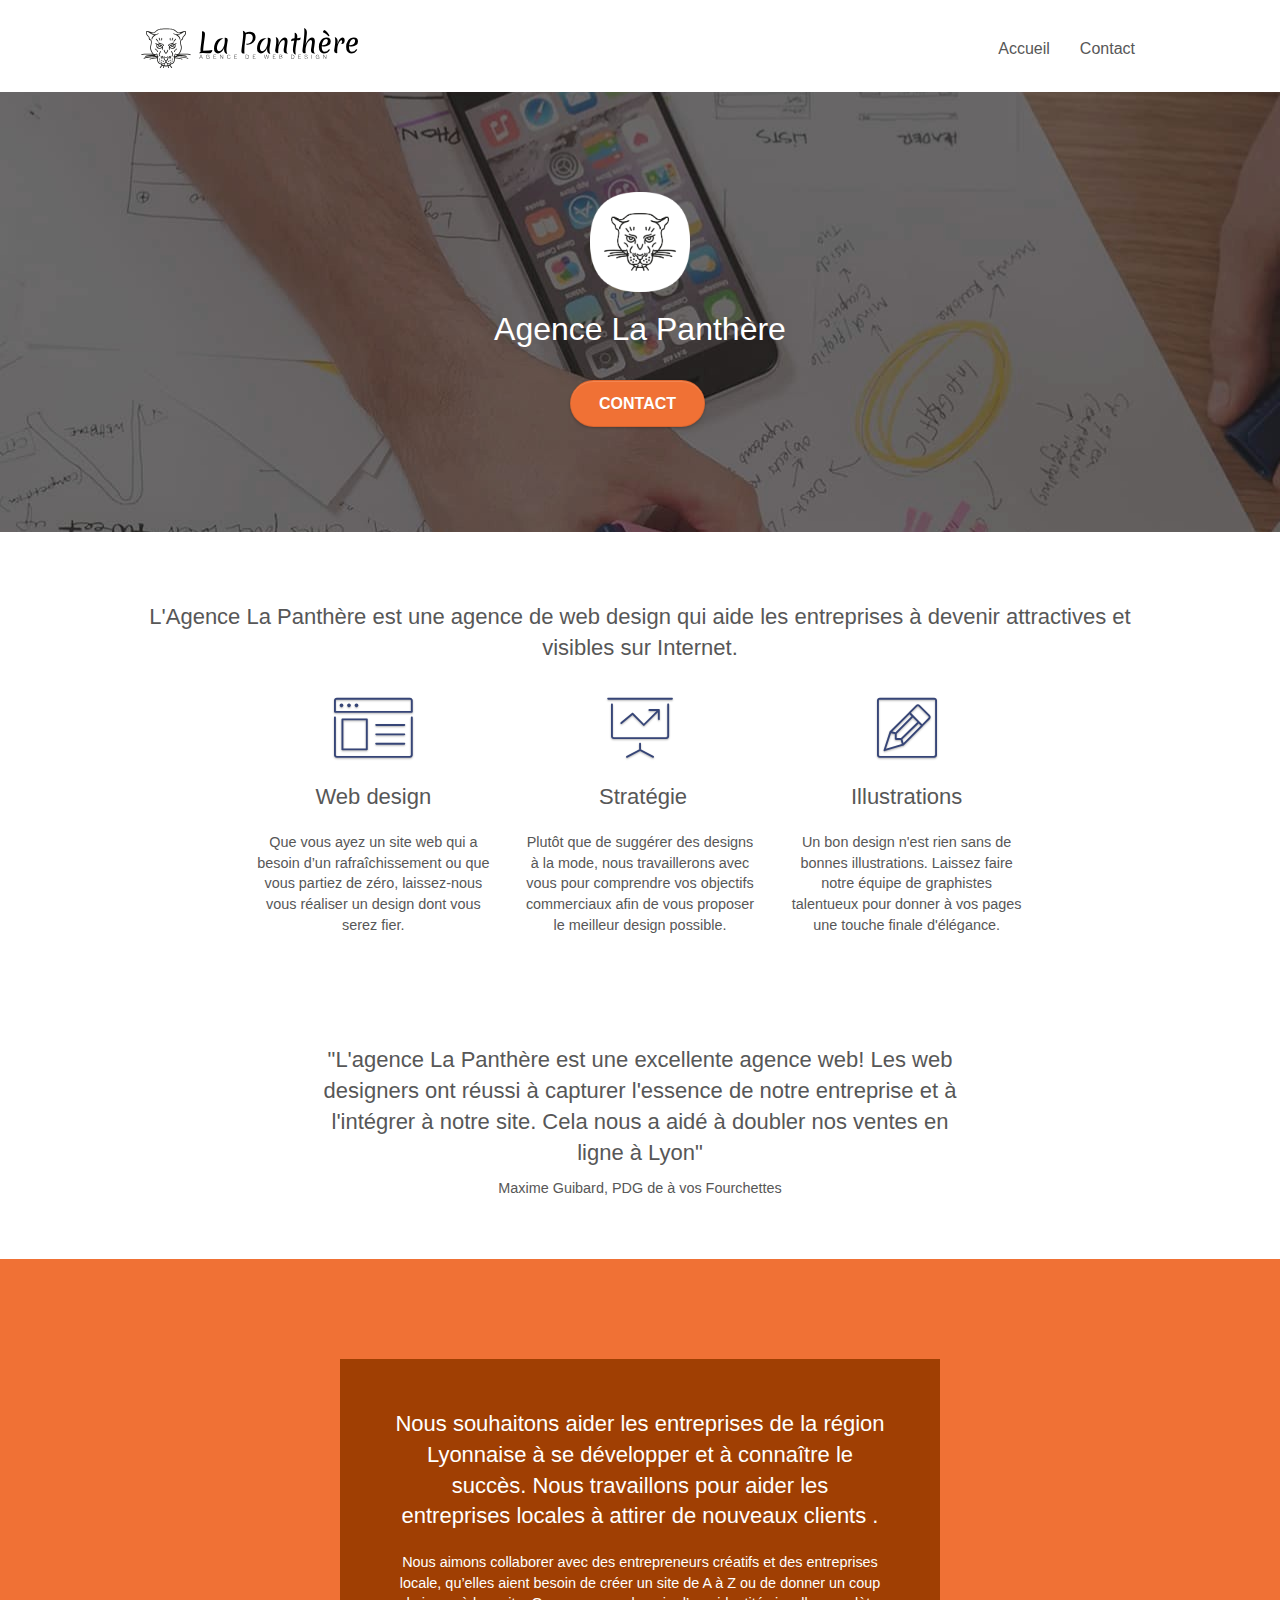
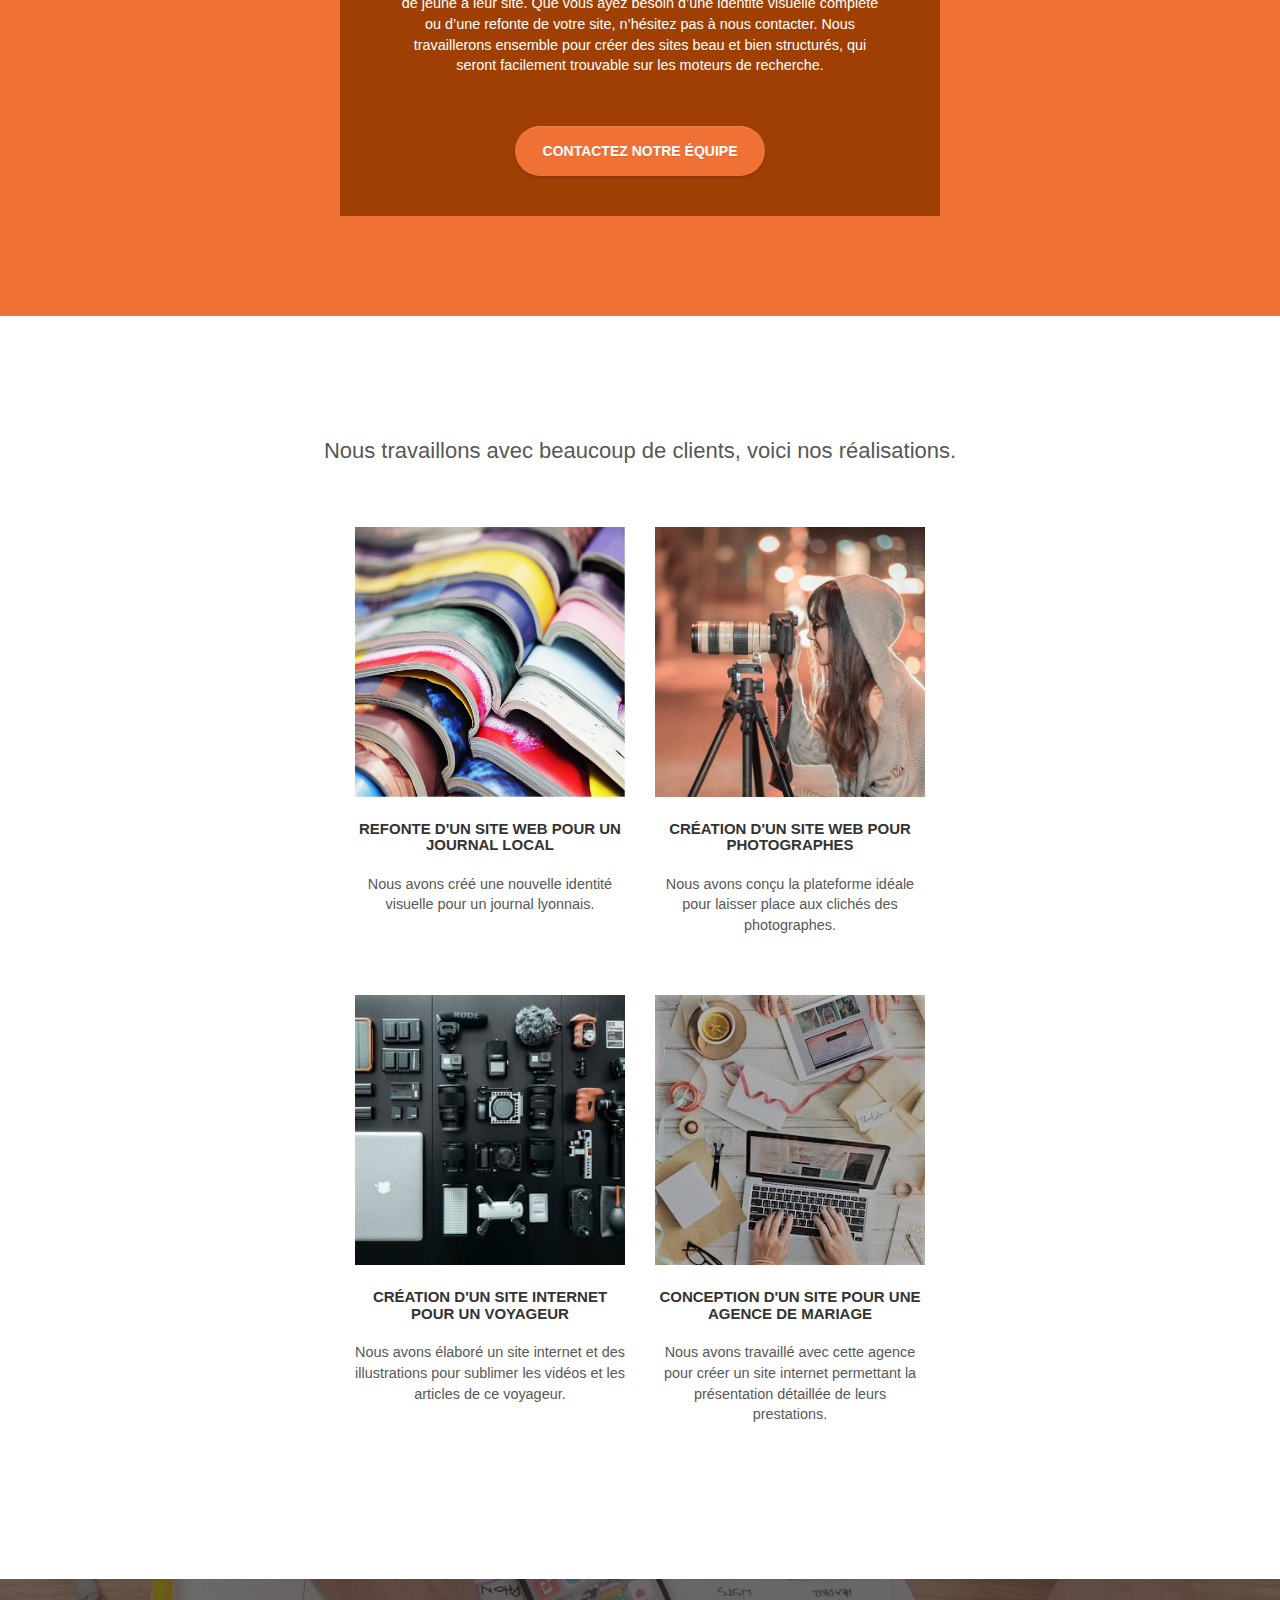
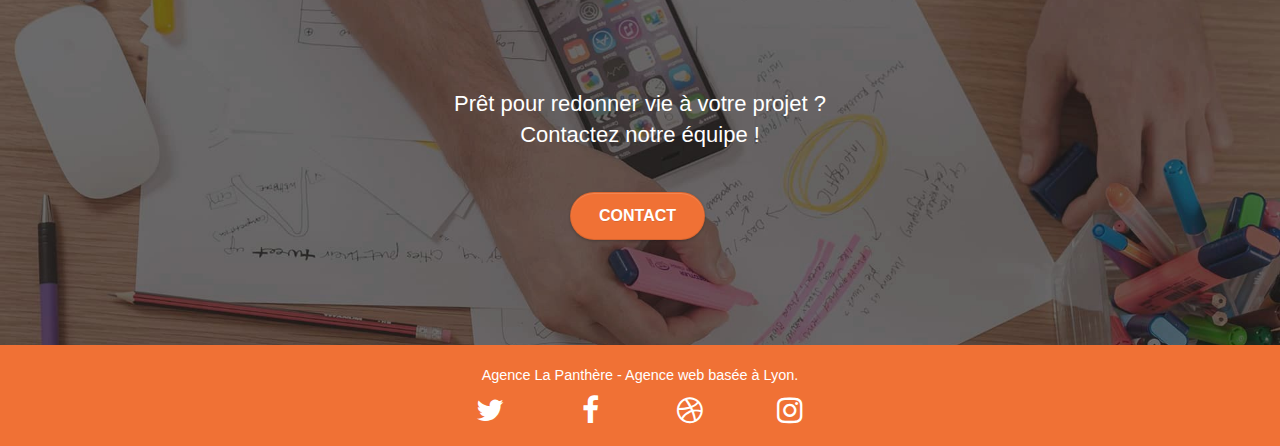
==== index.html @ 48e23065 "Add files via upload" ====
<!doctype html>
<html lang="fr">
<head>
    <meta charset="utf-8">
    <meta name="keywords" content="site web, site internet, agence design lyon, web design, meilleure agence web design, agence design prix, entreprise web design, agence ux">
    <meta name="description" content="L'Agence La Panthère est une agence de web design basé sur Lyon qui aide les entreprises à devenir plus attractives et visibles sur Internet">
    <meta name="viewport" content="width=device-width, initial-scale=1.0, viewport-fit=cover">
    <link rel="shortcut icon" type="image/png" href="favicon.jpg">
	<meta name="robots" content="index, follow">
    
	<link rel="stylesheet" type="text/css" href="./css/bootstrap.css">
	<link rel="stylesheet" type="text/css" href="style.css">
	<link rel="stylesheet" type="text/css" href="./css/font-awesome.css">
	<link rel="stylesheet" type="text/css" href="./css/et-line.css">
	
    

	<meta name="google-site-verification" content="RJhDQSsgJ1PtYus1UW9dnZaHIL9Zsj1qyht6XXdPUWU" />
	

    <title>La Panthère</title>

    
<!-- Analytics -->
 
<!-- Analytics END -->
    
</head>
<body>
<!-- Principal conteneur -->
<div class="page-container">
    
<!-- bloc-0 -->
<div class="bloc bgc-white l-bloc " id="bloc-0">
	<div class="container bloc-sm">

		<nav class="navbar row">
			<div class="navbar-header">
				
				<a class="navbar-brand" href="index.html"><img src="img/agence-la-panthere-monochrome.svg" alt="logo de l'agence la panthere en monochrome" height="40" /></a>
				
				<button id="nav-toggle" type="button" class="ui-navbar-toggle navbar-toggle" data-toggle="collapse" data-target=".navbar-1">
					<span class="sr-only">Toggle navigation</span><span class="icon-bar"></span><span class="icon-bar"></span><span class="icon-bar"></span>
				</button>
			</div>
			<div class="collapse navbar-collapse navbar-1 special-dropdown-nav">
				<ul class="site-navigation nav navbar-nav">
					<li>
						<a href="index.html">Accueil</a>
					</li>
					<li>
					</li>
					<li>
						<a href="page2.html">Contact</a>
					</li>
				</ul>
			</div>
		</nav>
	</div>
</div>
<!-- bloc-0 END -->

<!-- bloc-1-presentation -->
<div class="bloc bgc-dark-slate-blue bg-banniere d-bloc bg-t-edge bloc-bg-texture texture-paper b-parallax" id="bloc-1-hero">
	<div class="container bloc-lg">
		<div class="row tight-width-whitespace">
			<div class="col-sm-12">
				<img src="img/logo.png" class="center-block image-resize-mode" width="100" alt="Agence La Panthère" />
				<h1 class="text-center hero-bloc-text tc-white ">
					Agence La Panthère
				</h1>
				<div class="text-center">
					<a href="page2.html" class="btn btn-lg btn-clean btn-rd cta-hero btn-atomic-tangerine" id="cta-hero">Contact</a>
				</div>
			</div>
		</div>
	</div>
</div>
<!-- bloc-1-presentation END -->

<!-- bloc-2-services -->
<div class="bloc bgc-white l-bloc" id="bloc-2-services">
	<div class="container bloc-md">
		<div class="row">
			<div class="col-sm-12 text-center">
				<h2>L'Agence La Panthère est une agence de web design qui aide les entreprises à devenir attractives et visibles sur Internet.</h2>
			</div>
		</div>
		<div class="row voffset-lg med-width-whitespace">
			<div class="col-sm-4">
				<div class="text-center">
					<span class="et-icon-browser sm-shadow icon-dark-slate-blue icons icon-lg"></span>
				</div>
				<h2 class="mg-md text-center">
					Web design
				</h2>
				<p class="text-center ">
					Que vous ayez un site web qui a besoin d&rsquo;un rafraîchissement ou que vous partiez de zéro, laissez-nous vous réaliser un design dont vous serez fier.
				</p>
			</div>
			<div class="col-sm-4">
				<div class="text-center">
					<span class="et-icon-presentation sm-shadow icon-dark-slate-blue icons icon-lg"></span>
				</div>
				<h2 class="mg-md text-center">
					&nbsp;Stratégie
				</h2>
				<p class="text-center ">
					Plutôt que de suggérer des designs à la mode, nous travaillerons avec vous pour comprendre vos objectifs commerciaux afin de vous proposer le meilleur design possible.<br>
				</p>
			</div>
			<div class="col-sm-4">
				<div class="text-center">
					<span class="et-icon-edit sm-shadow icon-dark-slate-blue icons icon-lg"></span>
				</div>
				<h2 class="mg-md text-center">
					Illustrations
				</h2>
				<p class="text-center ">
					Un bon design n'est rien sans de bonnes illustrations. Laissez faire notre équipe de graphistes talentueux pour donner à vos pages une touche finale d'élégance.
				</p>
			</div>
		</div>
		<div class="row voffset-lg voffset">
			<div class="col-xs-12 col-md-8 col-md-offset-2 text-center">
				<h2>"L'agence La Panthère est une excellente agence web! Les web designers ont réussi à capturer l'essence de notre entreprise et à l'intégrer à notre site. Cela nous a aidé à doubler nos ventes en ligne à Lyon"</h2>
				<p>Maxime Guibard, PDG de à vos Fourchettes </p>

			</div>
		</div>
	</div>
</div>
<!-- bloc-2-services END -->

<!-- bloc-3-what-i-do -->
<div class="bloc tc-white bgc-atomic-tangerine bg-presentation d-bloc bloc-bg-texture b-parallax" id="bloc-3-what-i-do">
	<div class="container bloc-lg">
		<div class="row tight-width-whitespace black-background">
			<div class="col-sm-12">
				<h2 class="mg-md text-center tc-white">
					Nous souhaitons aider les entreprises de la région Lyonnaise à se développer et à connaître le succès. Nous travaillons pour aider les entreprises locales à attirer de nouveaux clients .<br>
				</h2>
				<p class="text-center white">
					Nous aimons collaborer avec des entrepreneurs créatifs et des entreprises locale, qu’elles aient besoin de créer un site de A à Z ou de donner un coup de jeune à leur site. Que vous ayez besoin d’une identité visuelle complète ou d’une refonte de votre site, n’hésitez pas à nous contacter. Nous travaillerons ensemble pour créer des sites beau et bien structurés, qui seront facilement trouvable sur les moteurs de recherche. 
				</p>
				<div class="btn-rd ButtonContact flexcenter"><br><br><a class="ltc-white bold-link PaddingButton " href="page2.html">Contactez notre équipe</a><br></div>
			</div>
		</div>
	</div>
</div>
<!-- bloc-3-what-i-do END -->

<!-- bloc-4-portfolio -->
<div class="bloc bgc-white bg-repeat l-bloc" id="bloc-4-portfolio">
	<div class="container bloc-lg">
		<div class="row">
			<div class="col-sm-12 text-center">
				<h2>Nous travaillons avec beaucoup de clients, voici nos réalisations.</h2>
			</div>
		</div>
		<div class="row tight-width-whitespace portfolio-row">
			<div class="col-sm-6">
				<a href="#" data-lightbox="img/1.jpg" data-gallery-id="gallery-1" data-caption="Refonte d'un site web pour un journal local" data-frame="snapshot-lb"><img src="img/1.jpg" alt="Refonte du site web pour un journal" class="img-responsive portfolio-thumb" /></a>
				<h3 class="mg-md text-center">
					Refonte d'un site web pour un journal local
				</h3>
				<p class="text-center">
					Nous avons créé une nouvelle identité visuelle pour un journal lyonnais.
				</p>
			</div>
			<div class="col-sm-6">
				<a href="#" data-lightbox="img/2.jpg" data-gallery-id="gallery-1" data-caption="Création d'un site web pour photographes" data-frame="snapshot-lb"><img src="img/2.jpg" class="img-responsive portfolio-thumb" alt="Création d'un site web pour photographes" /></a>
				<h3 class="mg-md text-center">
					Création d'un site web pour photographes
				</h3>
				<p class="text-center">
					Nous avons conçu la plateforme idéale pour laisser place aux clichés des photographes.
				</p>
			</div>
		</div>
		<div class="row tight-width-whitespace portfolio-row">
			<div class="col-sm-6">
				<a href="#" data-lightbox="img/3.jpg" data-gallery-id="gallery-1" data-caption="Création d'un site internet pour un voyageur" data-frame="snapshot-lb"><img src="img/3.jpg" class="img-responsive portfolio-thumb" alt="Création d'un site web pour voyageur"/></a>
				<h3 class="mg-md text-center">
					Création d'un site internet pour un voyageur
				</h3>
				<p class="text-center">
					Nous avons élaboré un site internet et des illustrations pour sublimer les vidéos et les articles de ce voyageur.
				</p>
			</div>
			<div class="col-sm-6">
				<a href="#" data-lightbox="img/4.jpg" data-gallery-id="gallery-1" data-caption="Conception d'un site pour une agence de mariage" data-frame="snapshot-lb"><img src="img/4.jpg" class="img-responsive portfolio-thumb" alt="Création d'un site web pour agence de mariage" /></a>
				<h3 class="mg-md text-center">
					Conception d'un site pour une agence de mariage
				</h3>
				<p class="text-center">
					Nous avons travaillé avec cette agence pour créer un site internet permettant la présentation détaillée de leurs prestations.
				</p>
			</div>
		</div>
	</div>
</div>
<!-- bloc-4-portfolio END -->

<!-- bloc-5-cta -->
<div class="bloc bgc-dark-slate-blue bg-banniere d-bloc bloc-bg-texture" id="bloc-5-cta">
	<div class="container bloc-lg">
		<div class="row">
			<h2 class="mg-md text-center tc-white">
				Prêt pour redonner vie à votre projet ?<br>Contactez notre équipe !
			</h2>
			<div class="col-sm-12 text-center">
				<a href="page2.html" class="btn btn-atomic-tangerine btn-clean btn-rd btn-lg cta-hero">Contact</a>
			</div>
		</div>
	</div>
</div>
<!-- bloc-5-cta END -->

<!-- Footer - bloc-8 -->
<div class="bloc bgc-atomic-tangerine d-bloc" id="bloc-8">
	<div class="container bloc-sm">
		<div class="row">
			<div class="col-sm-12">
				<p class="text-center white">
					Agence La Panthère - Agence web basée à Lyon.<br>
				</p>
				<div class="row row-no-gutters social">
					<div class="col-sm-3">
						<div class="text-center">
							<a class="social" href="index.html"><span class="fa fa-twitter icon-md"></span></a>
						</div>
					</div>
					<div class="col-sm-3">
						<div class="text-center">
							<a class="social" href="index.html"><span class="fa fa-facebook icon-md"></span></a>
						</div>
					</div>
					<div class="col-sm-3">
						<div class="text-center">
							<a class="social" href="index.html"><span class="fa fa-dribbble icon-md"></span></a>
						</div>
					</div>
					<div class="col-sm-3">
						<div class="text-center">
							<a class="social" href="index.html"><span class="fa fa-instagram icon-md"></span></a>
						</div>
					</div>
					
				</div>
				</div>
			</div>
		</div>
	</div>
</div>
<!-- Footer - bloc-8 END -->


<!-- Principal conteneur END -->
    
<script src="./js/jquery-2.1.0.js" defer ></script>
<script src="./js/bootstrap.js" defer></script>
<script src="./js/blocs.js" defer></script>
<script src="./js/jquery.touchSwipe.js" defer></script>
<script src="./js/gmaps.js" defer></script>
</body>
</html>
---- style.css ----
body{margin:0;padding:0;background:#FFF;overflow-x:hidden;-webkit-font-smoothing:antialiased;-moz-osx-font-smoothing:grayscale}a,button{transition:all .3s ease-in-out;outline:none!important}.ButtonContact{background-color:#F07135;height:50px;width:250px;margin-left:12rem;margin-top:5rem;text-transform:uppercase;text-shadow:0 1px 0 rgba(0,0,1,.1);box-shadow:0 1px 3px rgba(0,0,1,.25),inset 0 1px 0 0 rgba(255,255,255,.15)}.ButtonContact:hover{background:#c27956}a:hover{text-decoration:none;cursor:pointer}.flexcenter{display:flex;justify-content:center;align-items:center}.flexcolumn{flex-direction:row}.PaddingButton{padding:1em;text-decoration:none}.ul{list-style-type:none}#page-loading-blocs-notifaction{position:fixed;top:0;bottom:0;width:100%;z-index:100000;background:#FFF url(img/pageload-spinner.gif) no-repeat center center}.bloc{width:100%;clear:both;background:50% 50% no-repeat;padding:0 50px;-webkit-background-size:cover;-moz-background-size:cover;-o-background-size:cover;background-size:cover;position:relative}.bloc .container{padding-left:0;padding-right:0}.bloc-lg{padding:100px 50px}.bloc-md{padding:50px}.bloc-sm{padding:20px 50px}.bg-center,.bg-l-edge,.bg-r-edge,.bg-t-edge,.bg-b-edge,.bg-tl-edge,.bg-bl-edge,.bg-tr-edge,.bg-br-edge,.bg-repeat{-webkit-background-size:auto!important;-moz-background-size:auto!important;-o-background-size:auto!important;background-size:auto!important}.bg-repeat{background:repeat}.bg-t-edge{background:top no-repeat}.bloc-bg-texture::before{content:"";background-size:2px 2px;position:absolute;top:0;bottom:0;left:0;right:0}.b-parallax{background-attachment:fixed}.d-bloc{color:rgba(255,255,255,.7)}.d-bloc button:hover{color:rgba(255,255,255,.9)}.d-bloc .icon-round,.d-bloc .icon-square,.d-bloc .icon-rounded,.d-bloc .icon-semi-rounded-a,.d-bloc .icon-semi-rounded-b{border-color:rgba(255,255,255,.9)}.d-bloc .divider-h span{border-color:rgba(255,255,255,.2)}.d-bloc .a-btn,.d-bloc .navbar a,.d-bloc .navbar-brand,.d-bloc a .icon-sm,.d-bloc a .icon-md,.d-bloc a .icon-lg,.d-bloc a .icon-xl,.d-bloc h1 a,.d-bloc h2 a,.d-bloc h3 a,.d-bloc h4 a,.d-bloc h5 a,.d-bloc h6 a,.d-bloc p a{color:rgba(255,255,255)}.d-bloc .a-btn:hover,.d-bloc .navbar a:hover,.d-bloc .navbar-brand:hover,.d-bloc a:hover .icon-sm,.d-bloc a:hover .icon-md,.d-bloc a:hover .icon-lg,.d-bloc a:hover .icon-xl,.d-bloc h1 a:hover,.d-bloc h2 a:hover,.d-bloc h3 a:hover,.d-bloc h4 a:hover,.d-bloc h5 a:hover,.d-bloc h6 a:hover,.d-bloc p a:hover{color:rgba(255,255,255,1)}.d-bloc .navbar-toggle .icon-bar{background:rgba(255,255,255,1)}.d-bloc .btn-wire,.d-bloc .btn-wire:hover{color:rgba(255,255,255,1);border-color:rgba(255,255,255,1)}.d-bloc .panel{color:rgba(0,0,0,.5)}.d-bloc .panel button:hover{color:rgba(0,0,0,.7)}.d-bloc .panel icon{border-color:rgba(0,0,0,.7)}.d-bloc .panel .divider-h span{border-color:rgba(0,0,0,.1)}.d-bloc .panel .a-btn{color:rgba(0,0,0,.6)}.d-bloc .panel .a-btn:hover{color:rgba(0,0,0,1)}.d-bloc .panel .btn-wire,.d-bloc .panel .btn-wire:hover{color:rgba(0,0,0,.7);border-color:rgba(0,0,0,.3)}.d-bloc .panel,.l-bloc{color:rgba(0,0,0,.5)}.d-bloc .panel button:hover,.l-bloc button:hover{color:rgba(0,0,0,.7)}.l-bloc .icon-round,.l-bloc .icon-square,.l-bloc .icon-rounded,.l-bloc .icon-semi-rounded-a,.l-bloc .icon-semi-rounded-b{border-color:rgba(0,0,0,.7)}.d-bloc .panel .divider-h span,.l-bloc .divider-h span{border-color:rgba(0,0,0,.1)}.d-bloc .panel .a-btn,.l-bloc .a-btn,.l-bloc .navbar a,.l-bloc .navbar-brand,.l-bloc a .icon-sm,.l-bloc a .icon-md,.l-bloc a .icon-lg,.l-bloc a .icon-xl,.l-bloc h1 a,.l-bloc h2 a,.l-bloc h3 a,.l-bloc h4 a,.l-bloc h5 a,.l-bloc h6 a,.l-bloc p a{color:rgba(0,0,0,.6)}.d-bloc .panel .a-btn:hover,.l-bloc .a-btn:hover,.l-bloc .navbar a:hover,.l-bloc .navbar-brand:hover,.l-bloc a:hover .icon-sm,.l-bloc a:hover .icon-md,.l-bloc a:hover .icon-lg,.l-bloc a:hover .icon-xl,.l-bloc h1 a:hover,.l-bloc h2 a:hover,.l-bloc h3 a:hover,.l-bloc h4 a:hover,.l-bloc h5 a:hover,.l-bloc h6 a:hover,.l-bloc p a:hover{color:rgba(0,0,0,1)}.l-bloc .navbar-toggle .icon-bar{color:rgba(0,0,0,.6)}.d-bloc .panel .btn-wire,.d-bloc .panel .btn-wire:hover,.l-bloc .btn-wire,.l-bloc .btn-wire:hover{color:rgba(0,0,0,.7);border-color:rgba(0,0,0,.3)}.voffset{margin-top:30px}.voffset-lg{margin-top:80px}.row-no-gutters{margin-right:0;margin-left:0}.row.row-no-gutters>[class^="col-"],.row.row-no-gutters>[class*=" col-"]{padding-right:0;padding-left:0}#bloc-1-hero h1{font-size:32px}.navbar{margin-bottom:0;z-index:1}.navbar-brand{height:auto;padding:3px 15px;font-size:25px;font-weight:400;font-weight:600;line-height:44px}.navbar-brand img{max-height:200px;margin:0 5px 0 0;display:inline}.navbar-brand img[src$=svg]{min-width:100px}.nav-center .navbar-brand img{margin:0}.navbar .nav{padding-top:2px;margin-right:-16px;float:right;z-index:1}.nav>li{float:left;margin-top:4px;font-size:16px}.navbar-nav .open .dropdown-menu>li>a{text-align:inherit}.nav>li a:hover,.nav>li a:focus{background:transparent}.navbar-toggle{margin:10px 10px 0 0;border:0}.navbar-toggle:hover{background:transparent!important}.navbar-toggle .icon-bar{background-color:rgba(0,0,0,.5);width:26px}.nav-invert .navbar .nav{float:left}.nav-invert .navbar-header,.nav-invert .navbar-brand{float:right;position:relative;z-index:2}@media (min-width:768px){.site-navigation{position:absolute;top:50%;right:20px;transform:translate(0,-50%);-webkit-transform:translateY(-50%)}.nav>li .dropdown-menu a,.nav>li .dropdown-menu a:hover{color:#484848}.nav-invert .site-navigation{left:0;right:0}.nav-center{text-align:center}.nav-center .navbar-header{width:100%}.nav-center .navbar-header,.nav-center .navbar-brand,.nav-center .nav>li{float:none;display:inline-block}.nav-center .site-navigation{position:relative;width:100%;right:0;margin-right:0;margin-top:20px}.nav-center.mini-nav .navbar-toggle{float:none;margin:10px auto 0}}.nav>li>.dropdown a{background:none!important;display:block;padding:14px 15px}nav .caret{margin:0 5px}.dropdown-menu .dropdown-menu{top:-8px;left:100%}.dropdown-menu .dropmenu-flow-right{top:100%;left:0;margin-left:-1px;border-top-left-radius:0;border-top-right-radius:0}.dropdown-menu .dropdown span{border:4px solid #000;border-top-color:transparent;border-right-color:transparent;border-bottom-color:transparent;margin:6px -5px 0 0!important;float:right}.mg-md{margin-top:10px;margin-bottom:20px}.mg-lg{margin-top:10px;margin-bottom:40px}.btn{margin:0 5px 5px 0}.btn.pull-right{margin:0 0 5px 5px}.btn-d,.btn-d:hover,.btn-d:focus{color:#FFF;background:rgba(0,0,0,.3)}button{outline:none!important}.btn-rd{border-radius:40px}.btn-clean{border:1px solid rgba(0,0,0,.08);border-bottom-color:rgba(0,0,0,.1);text-shadow:0 1px 0 rgba(0,0,1,.1);box-shadow:0 1px 3px rgba(0,0,1,.25),inset 0 1px 0 0 rgba(255,255,255,.15)}.icon-md{font-size:30px!important}.icon-lg{font-size:60px!important}.sm-shadow{text-shadow:0 1px 2px rgba(0,0,0,.3)}.panel-sq,.panel-sq .panel-heading,.panel-sq .panel-footer{border-radius:0}.panel-rd{border-radius:30px}.panel-rd .panel-heading{border-radius:29px 29px 0 0}.panel-rd .panel-footer{border-radius:0 0 29px 29px}.form-control{border-color:rgba(0,0,0,.1);box-shadow:none}.scrollToTop{width:40px;height:40px;position:fixed;bottom:20px;right:20px;opacity:0;z-index:500;transition:all .3s ease-in-out}.scrollToTop span{margin-top:6px}.showScrollTop{font-size:14px;opacity:1}a[data-lightbox]{position:relative;display:block;text-align:center}a[data-lightbox]:hover::before{content:"+";font-family:"HelveticaNeue-Light","Helvetica Neue Light","Helvetica Neue",Helvetica,Arial;font-size:32px;width:50px;height:50px;margin-left:-25px;border-radius:50%;background:rgba(0,0,0,.6);color:#FFF;font-weight:100;z-index:1;position:absolute;top:50%;transform:translateY(-50%);-webkit-transform:translateY(-50%)}a[data-lightbox]:hover img{opacity:.6;-webkit-animation-fill-mode:none;animation-fill-mode:none}#lightbox-modal{display:flex;align-items:center}#lightbox-modal .modal-dialog{width:90%;max-width:900px;margin:0 auto 0}#lightbox-modal .modal-dialog img{max-height:90vh;margin:0 auto}.lightbox-caption{padding:20px;color:#FFF;background:rgba(0,0,0,.5);position:absolute;left:15px;right:15px;bottom:5px}.close-lightbox{color:#FFF;font-size:30px;position:absolute;top:20px;right:20px;z-index:20;background:rgba(0,0,0,.5);border:none;line-height:30px;padding:0 9px 5px;opacity:.3}.close-lightbox:hover,.next-lightbox:hover,.prev-lightbox:hover{opacity:1;color:#FFF}.next-lightbox,.prev-lightbox{font-size:20px;color:rgba(255,255,255,.9);background:rgba(0,0,0,.5);transition:all .2s ease-in-out;position:absolute;top:45%;z-index:1;opacity:.4}.next-lightbox{padding:6px 8px 1px 13px;right:25px}.prev-lightbox{padding:6px 13px 1px 10px;left:25px}.snapshot-lb .modal-body{padding-bottom:45px}.snapshot-lb .lightbox-caption{padding:0;color:rgba(0,0,0,.5);background:none}h1,h2,h3,h4,h5,h6,p,label,.btn,a{font-family:"helvetica";font-weight:400;color:#575757!important}.container{max-width:1000px}.hero-bloc-text{font-size:38px}.hero-bloc-text-sub{font-size:36px}.statement-bloc-text{line-height:26px;font-style:italic;font-size:20px;text-align:center;font-weight:lighter;max-width:520px;margin:auto auto auto auto}p{font-size:1.03em}.tight-width-whitespace{max-width:600px;margin:auto auto auto auto}.h1{font-size:20px;font-family:"Open Sans"}.cta-hero{margin-top:22px;color:#FFFFFF!important;text-transform:uppercase;padding:12px 28px 12px 28px;font-size:16px;font-weight:700}.social{max-width:400px;margin:auto auto auto auto}h2{font-size:22px;line-height:1.4em}h3{font-size:15px;text-transform:uppercase;font-weight:700;color:#333333!important}.med-width-whitespace{max-width:800px;margin:auto auto auto auto;box-shadow:0 0 0 #000}h1{color:#333333!important}h4{color:#333333!important}.icons{margin-bottom:14px;margin-top:24px}.white{color:#FFFFFF!important}.portfolio-thumb{margin-bottom:24px}.portfolio-row{margin-bottom:44px;margin-top:50px}.avatar{box-shadow:0 4px 9px rgba(0,0,0,.3)}.black-background{background-color:#A03F03;padding:40px 40px 40px 40px}.bold-link{font-weight:900}.bgc-white{background-color:#FFF}.bgc-dark-slate-blue{background-color:#364577}.bgc-atomic-tangerine{background-color:#F07135}.tc-white{color:white!important}.btn-atomic-tangerine{background:#F07135;color:#FFFFFF!important}.btn-atomic-tangerine:hover{background:#c27956!important;color:#FFFFFF!important}.ltc-white{color:#FFFFFF!important}.ltc-atomic-tangerine{color:#F3976C!important}.ltc-atomic-tangerine:hover{color:#c27956!important}.icon-dark-slate-blue{color:#364577!important;border-color:#364577!important}.bg-banniere{background-image:url(img/agence-la-panthere.jpg)}.bg-presentation{background-image:url(img/image-de-presentation.bmp)}@media (max-width:1024px){.bloc{padding-left:20px;padding-right:20px}.bloc.full-width-bloc,.bloc-tile-2.full-width-bloc .container,.bloc-tile-3.full-width-bloc .container,.bloc-tile-4.full-width-bloc .container{padding-left:0;padding-right:0}}@media (max-width:992px) and (min-width:768px){.navbar .nav{max-width:80%}.nav-center.navbar .nav{max-width:100%}}@media only screen and (min-width:768px) and (max-width:1024px) and (orientation:landscape){.b-parallax{background-attachment:scroll}}@media only screen and (min-width:1024px) and (max-width:1366px) and (-webkit-min-device-pixel-ratio:1.5){.b-parallax{background-attachment:scroll}}@media (max-width:991px){.container{width:100%}.b-parallax{background-attachment:scroll}.page-container,#hero-bloc{overflow-x:hidden;position:relative}.bloc{padding-left:10px;padding-right:10px}.bloc-group,.bloc-group .bloc{display:block;width:100%}.bloc-fill-screen .fill-bloc-top-edge,.bloc-fill-screen .fill-bloc-bottom-edge{padding:0 20px;padding-left:10px;padding-right:10px}}@media (max-width:767px){.page-container{overflow-x:hidden;position:relative}h1,h2,h3,h4,h5,h6,p,#disqus_thread{padding-left:10px!important;padding-right:10px!important}.b-parallax{background-attachment:scroll}.navbar .nav{padding-top:0;border-top:1px solid rgba(0,0,0,.2);float:none!important}.navbar.row{margin-left:0;margin-right:0}.site-navigation{position:inherit;transform:none;-webkit-transform:none;-ms-transform:none}.nav>li{margin-top:0;border-bottom:1px solid rgba(0,0,0,.1);background:rgba(0,0,0,.05);text-align:left;padding-left:15px;width:100%}.nav>li:hover{background:rgba(0,0,0,.08)}.dropdown .dropdown a .caret{float:none;margin:5px 0 0 10px!important;border:4px solid #000;border-bottom-color:transparent;border-right-color:transparent;border-left-color:transparent}#hero-bloc .navbar .nav{background:rgba(0,0,0,.8)}#hero-bloc .navbar .nav a{color:rgba(255,255,255,.6)}.hero{padding:50px 0}.hero-nav{left:-1px;right:-1px}.navbar-collapse{padding:0;overflow-x:hidden;-webkit-box-shadow:none;box-shadow:none}.navbar-brand img{max-height:40px;width:auto}.nav-invert .navbar-header{float:none;width:100%}.nav-invert .navbar-toggle{float:left;margin-left:10px}.bloc{padding-left:0;padding-right:0}.bloc-xxl,.bloc-xl,.bloc-lg{padding:40px 0}.bloc-sm,.bloc-md{padding-left:0;padding-right:0}.bloc-tile-2 .container,.bloc-tile-3 .container,.bloc-tile-4 .container,.bloc-fill-screen .fill-bloc-top-edge,.bloc-fill-screen .fill-bloc-bottom-edge{padding-left:0;padding-right:0}.a-block{padding:0 10px}.btn-dwn{display:none}.voffset{margin-top:5px}.voffset-md{margin-top:20px}.voffset-lg{margin-top:30px}form{padding:5px}.close-lightbox{display:inline-block}.blocsapp-device-iphone5{background-size:216px 425px;padding-top:60px;width:216px;height:425px}.blocsapp-device-iphone5 img{width:180px;height:320px}}@media (max-width:400px){.bloc{padding-left:0;padding-right:0}.ButtonContact{margin-left:3rem}}@media (max-width:767px){.bloc-mob-center-text{text-align:center}}
---- css/et-line.css ----
@font-face{font-family:et-line;src:url(../fonts/et-line.eot);src:url(../fonts/et-line.eot?#iefix) format('embedded-opentype'),url(../fonts/et-line.woff) format('woff'),url(../fonts/et-line.ttf) format('truetype'),url(../fonts/et-line.svg#et-line) format('svg');font-weight:400;font-style:normal}.et-icon-adjustments,.et-icon-alarmclock,.et-icon-anchor,.et-icon-aperture,.et-icon-attachment,.et-icon-bargraph,.et-icon-basket,.et-icon-beaker,.et-icon-bike,.et-icon-book-open,.et-icon-briefcase,.et-icon-browser,.et-icon-calendar,.et-icon-camera,.et-icon-caution,.et-icon-chat,.et-icon-circle-compass,.et-icon-clipboard,.et-icon-clock,.et-icon-cloud,.et-icon-compass,.et-icon-desktop,.et-icon-dial,.et-icon-document,.et-icon-documents,.et-icon-download,.et-icon-dribbble,.et-icon-edit,.et-icon-envelope,.et-icon-expand,.et-icon-facebook,.et-icon-flag,.et-icon-focus,.et-icon-gears,.et-icon-genius,.et-icon-gift,.et-icon-global,.et-icon-globe,.et-icon-googleplus,.et-icon-grid,.et-icon-happy,.et-icon-hazardous,.et-icon-heart,.et-icon-hotairballoon,.et-icon-hourglass,.et-icon-key,.et-icon-laptop,.et-icon-layers,.et-icon-lifesaver,.et-icon-lightbulb,.et-icon-linegraph,.et-icon-linkedin,.et-icon-lock,.et-icon-magnifying-glass,.et-icon-map,.et-icon-map-pin,.et-icon-megaphone,.et-icon-mic,.et-icon-mobile,.et-icon-newspaper,.et-icon-notebook,.et-icon-paintbrush,.et-icon-paperclip,.et-icon-pencil,.et-icon-phone,.et-icon-picture,.et-icon-pictures,.et-icon-piechart,.et-icon-presentation,.et-icon-pricetags,.et-icon-printer,.et-icon-profile-female,.et-icon-profile-male,.et-icon-puzzle,.et-icon-quote,.et-icon-recycle,.et-icon-refresh,.et-icon-ribbon,.et-icon-rss,.et-icon-sad,.et-icon-scissors,.et-icon-scope,.et-icon-search,.et-icon-shield,.et-icon-speedometer,.et-icon-strategy,.et-icon-streetsign,.et-icon-tablet,.et-icon-target,.et-icon-telescope,.et-icon-toolbox,.et-icon-tools,.et-icon-tools-2,.et-icon-trophy,.et-icon-tumblr,.et-icon-twitter,.et-icon-upload,.et-icon-video,.et-icon-wallet,.et-icon-wine{font-family:et-line;speak:none;font-style:normal;font-weight:400;font-variant:normal;text-transform:none;line-height:1;-webkit-font-smoothing:antialiased;-moz-osx-font-smoothing:grayscale;display:inline-block}.et-icon-mobile:before{content:"\e000"}.et-icon-laptop:before{content:"\e001"}.et-icon-desktop:before{content:"\e002"}.et-icon-tablet:before{content:"\e003"}.et-icon-phone:before{content:"\e004"}.et-icon-document:before{content:"\e005"}.et-icon-documents:before{content:"\e006"}.et-icon-search:before{content:"\e007"}.et-icon-clipboard:before{content:"\e008"}.et-icon-newspaper:before{content:"\e009"}.et-icon-notebook:before{content:"\e00a"}.et-icon-book-open:before{content:"\e00b"}.et-icon-browser:before{content:"\e00c"}.et-icon-calendar:before{content:"\e00d"}.et-icon-presentation:before{content:"\e00e"}.et-icon-picture:before{content:"\e00f"}.et-icon-pictures:before{content:"\e010"}.et-icon-video:before{content:"\e011"}.et-icon-camera:before{content:"\e012"}.et-icon-printer:before{content:"\e013"}.et-icon-toolbox:before{content:"\e014"}.et-icon-briefcase:before{content:"\e015"}.et-icon-wallet:before{content:"\e016"}.et-icon-gift:before{content:"\e017"}.et-icon-bargraph:before{content:"\e018"}.et-icon-grid:before{content:"\e019"}.et-icon-expand:before{content:"\e01a"}.et-icon-focus:before{content:"\e01b"}.et-icon-edit:before{content:"\e01c"}.et-icon-adjustments:before{content:"\e01d"}.et-icon-ribbon:before{content:"\e01e"}.et-icon-hourglass:before{content:"\e01f"}.et-icon-lock:before{content:"\e020"}.et-icon-megaphone:before{content:"\e021"}.et-icon-shield:before{content:"\e022"}.et-icon-trophy:before{content:"\e023"}.et-icon-flag:before{content:"\e024"}.et-icon-map:before{content:"\e025"}.et-icon-puzzle:before{content:"\e026"}.et-icon-basket:before{content:"\e027"}.et-icon-envelope:before{content:"\e028"}.et-icon-streetsign:before{content:"\e029"}.et-icon-telescope:before{content:"\e02a"}.et-icon-gears:before{content:"\e02b"}.et-icon-key:before{content:"\e02c"}.et-icon-paperclip:before{content:"\e02d"}.et-icon-attachment:before{content:"\e02e"}.et-icon-pricetags:before{content:"\e02f"}.et-icon-lightbulb:before{content:"\e030"}.et-icon-layers:before{content:"\e031"}.et-icon-pencil:before{content:"\e032"}.et-icon-tools:before{content:"\e033"}.et-icon-tools-2:before{content:"\e034"}.et-icon-scissors:before{content:"\e035"}.et-icon-paintbrush:before{content:"\e036"}.et-icon-magnifying-glass:before{content:"\e037"}.et-icon-circle-compass:before{content:"\e038"}.et-icon-linegraph:before{content:"\e039"}.et-icon-mic:before{content:"\e03a"}.et-icon-strategy:before{content:"\e03b"}.et-icon-beaker:before{content:"\e03c"}.et-icon-caution:before{content:"\e03d"}.et-icon-recycle:before{content:"\e03e"}.et-icon-anchor:before{content:"\e03f"}.et-icon-profile-male:before{content:"\e040"}.et-icon-profile-female:before{content:"\e041"}.et-icon-bike:before{content:"\e042"}.et-icon-wine:before{content:"\e043"}.et-icon-hotairballoon:before{content:"\e044"}.et-icon-globe:before{content:"\e045"}.et-icon-genius:before{content:"\e046"}.et-icon-map-pin:before{content:"\e047"}.et-icon-dial:before{content:"\e048"}.et-icon-chat:before{content:"\e049"}.et-icon-heart:before{content:"\e04a"}.et-icon-cloud:before{content:"\e04b"}.et-icon-upload:before{content:"\e04c"}.et-icon-download:before{content:"\e04d"}.et-icon-target:before{content:"\e04e"}.et-icon-hazardous:before{content:"\e04f"}.et-icon-piechart:before{content:"\e050"}.et-icon-speedometer:before{content:"\e051"}.et-icon-global:before{content:"\e052"}.et-icon-compass:before{content:"\e053"}.et-icon-lifesaver:before{content:"\e054"}.et-icon-clock:before{content:"\e055"}.et-icon-aperture:before{content:"\e056"}.et-icon-quote:before{content:"\e057"}.et-icon-scope:before{content:"\e058"}.et-icon-alarmclock:before{content:"\e059"}.et-icon-refresh:before{content:"\e05a"}.et-icon-happy:before{content:"\e05b"}.et-icon-sad:before{content:"\e05c"}.et-icon-facebook:before{content:"\e05d"}.et-icon-twitter:before{content:"\e05e"}.et-icon-googleplus:before{content:"\e05f"}.et-icon-rss:before{content:"\e060"}.et-icon-tumblr:before{content:"\e061"}.et-icon-linkedin:before{content:"\e062"}.et-icon-dribbble:before{content:"\e063"}
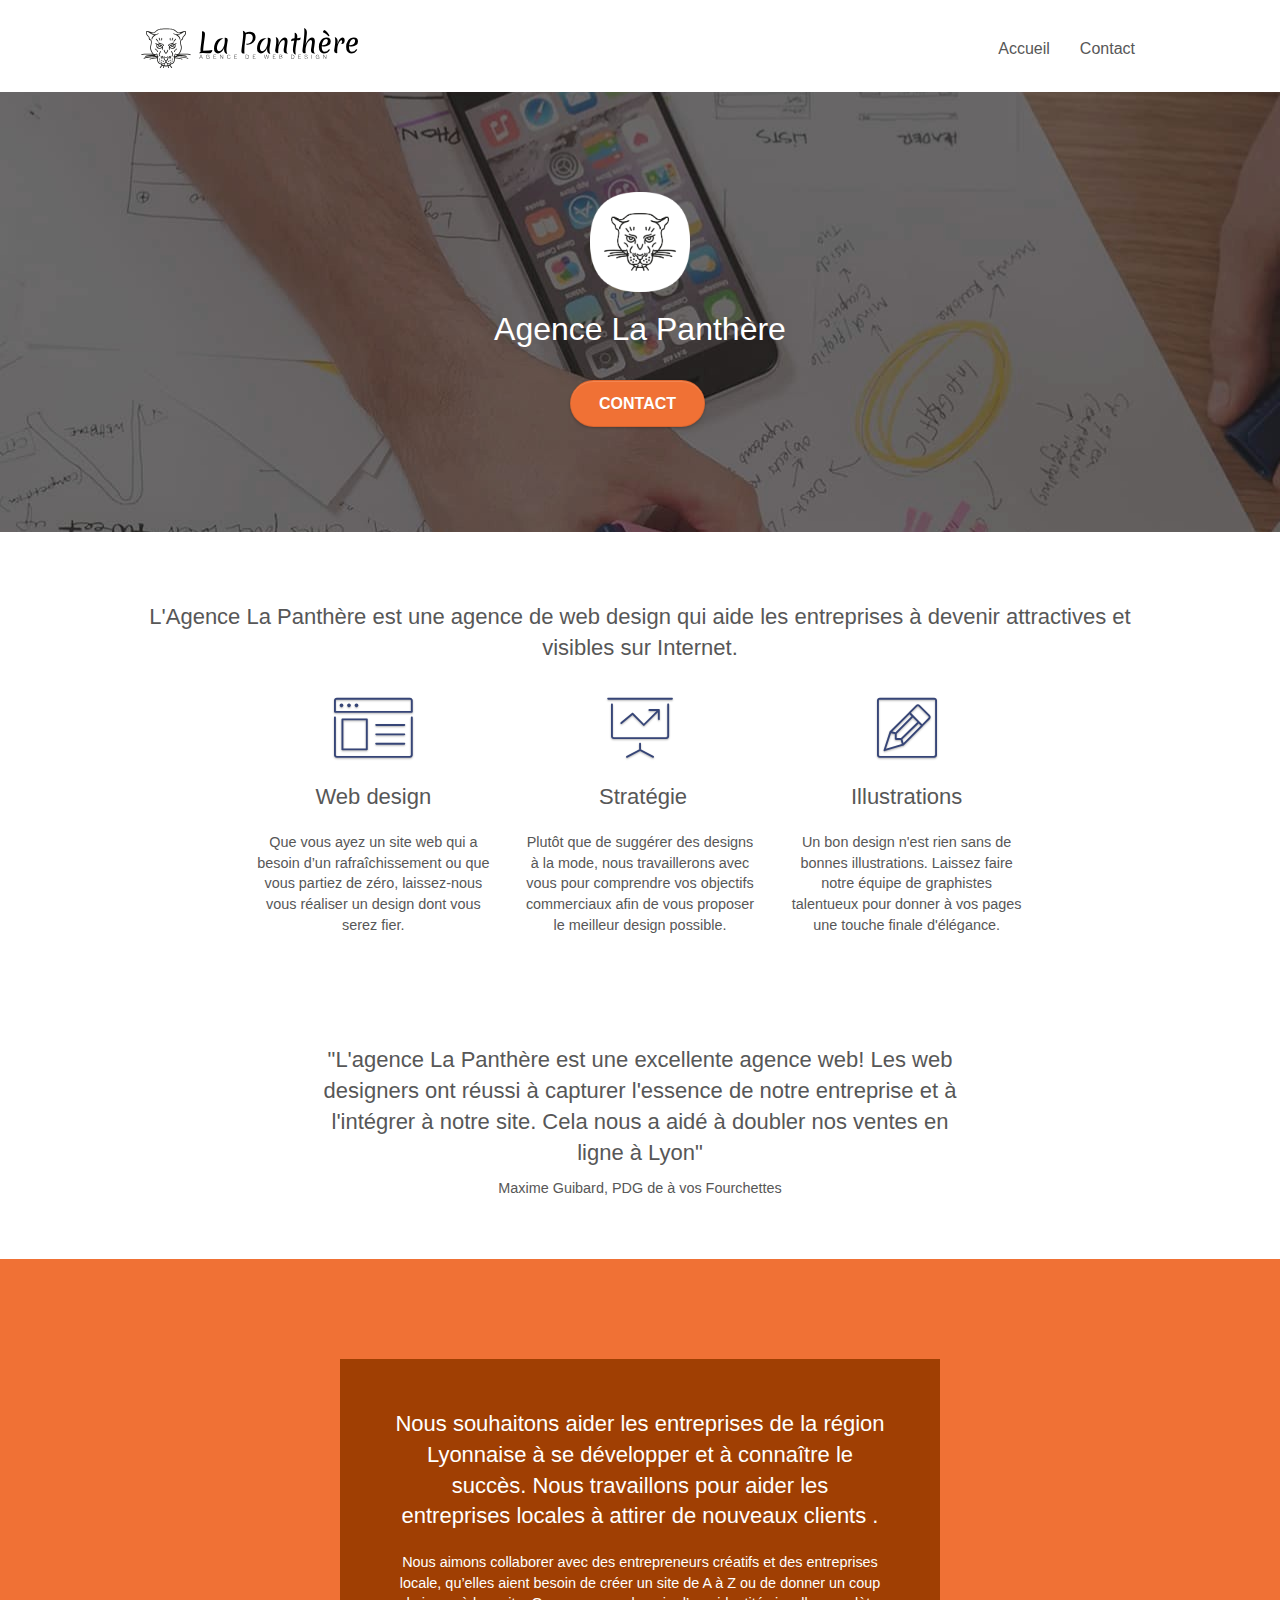
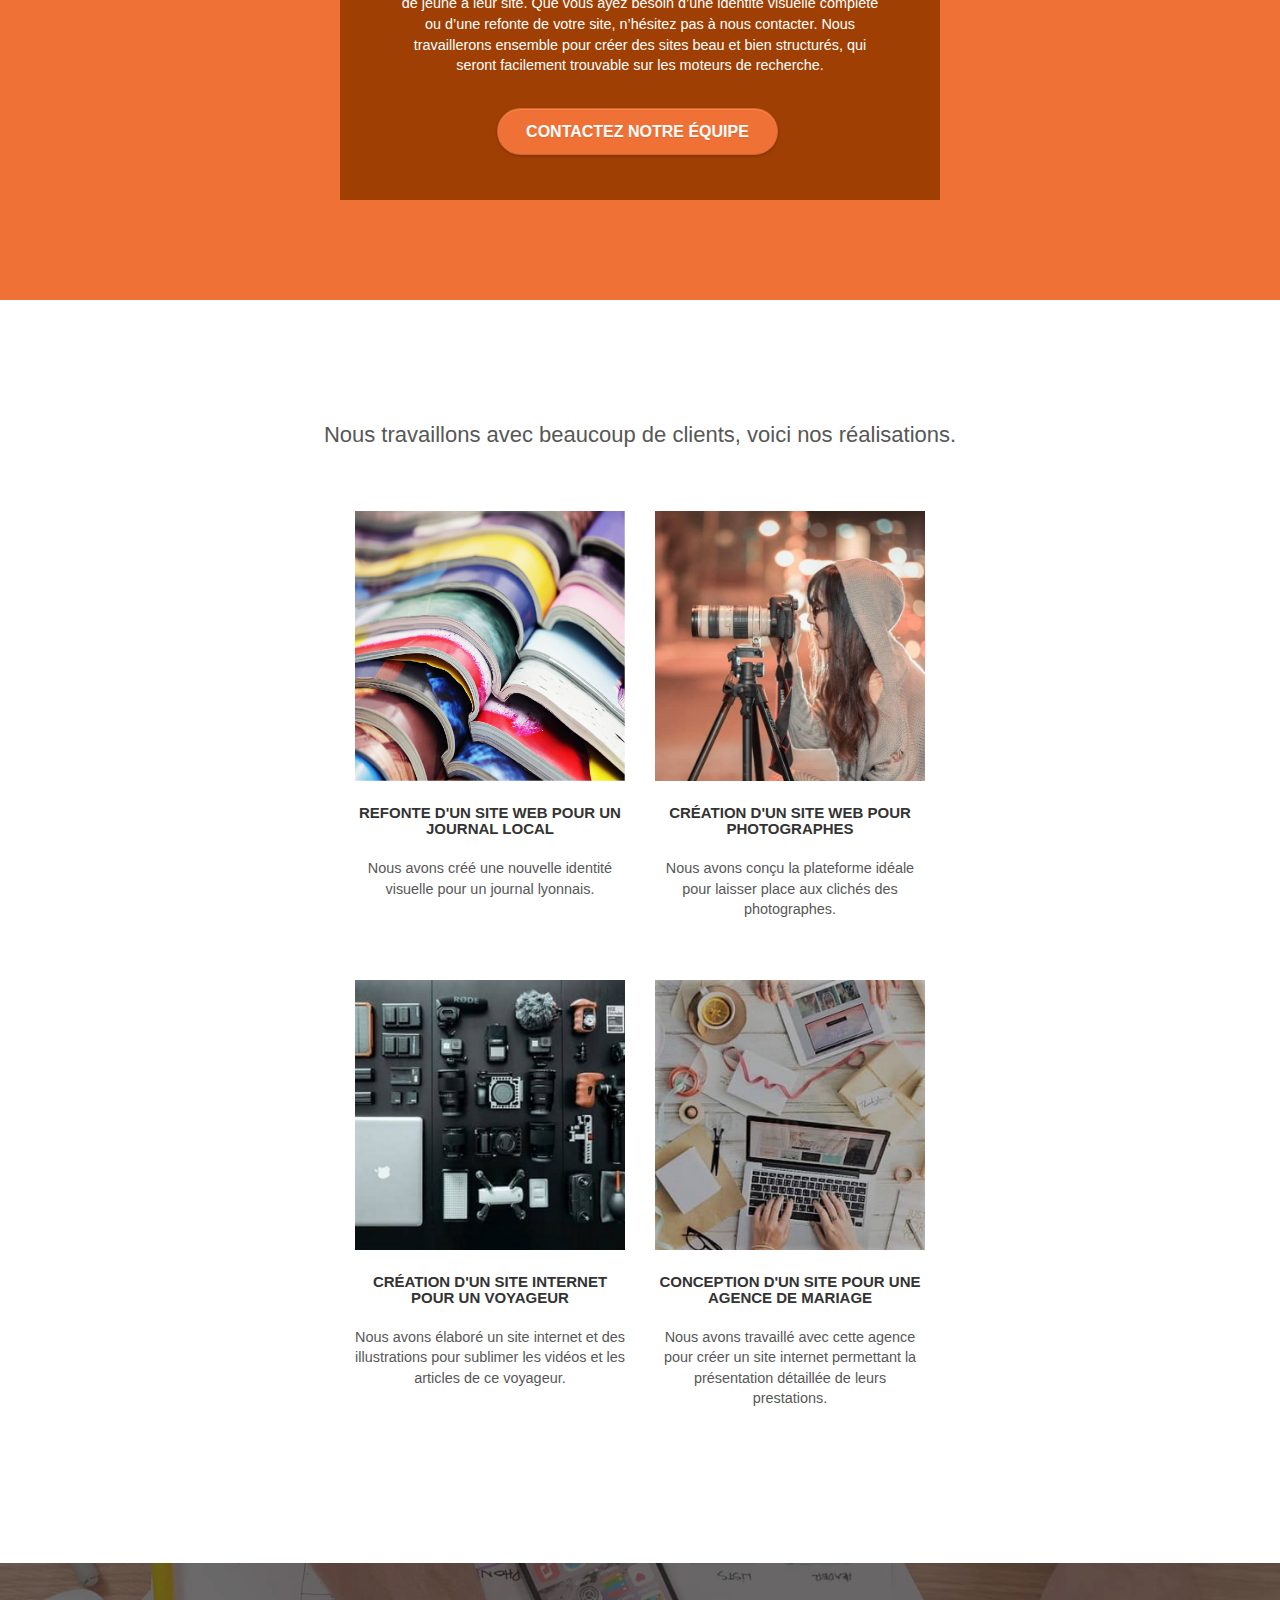
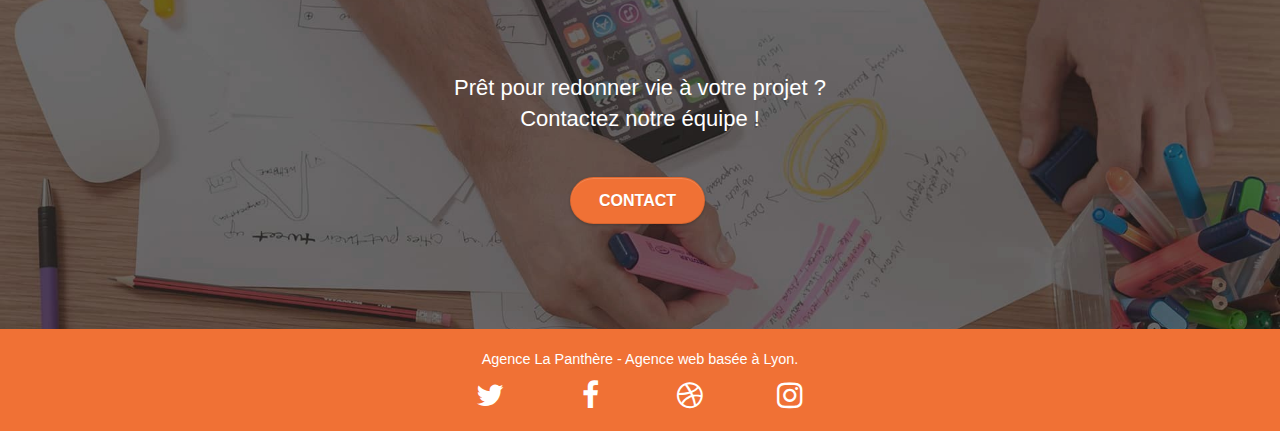
==== commit 2a6b307e: "Add files via upload" ====
--- a/index.html
+++ b/index.html
@@ -31,6 +31,7 @@
 <div class="page-container">
     
 <!-- bloc-0 -->
+<header>
 <div class="bloc bgc-white l-bloc " id="bloc-0">
 	<div class="container bloc-sm">
 
@@ -51,7 +52,7 @@
 					<li>
 					</li>
 					<li>
-						<a href="page2.html">Contact</a>
+						<a href="contact.html">Contact</a>
 					</li>
 				</ul>
 			</div>
@@ -59,7 +60,7 @@
 	</div>
 </div>
 <!-- bloc-0 END -->
-
+</header>
 <!-- bloc-1-presentation -->
 <div class="bloc bgc-dark-slate-blue bg-banniere d-bloc bg-t-edge bloc-bg-texture texture-paper b-parallax" id="bloc-1-hero">
 	<div class="container bloc-lg">
@@ -70,7 +71,7 @@
 					Agence La Panthère
 				</h1>
 				<div class="text-center">
-					<a href="page2.html" class="btn btn-lg btn-clean btn-rd cta-hero btn-atomic-tangerine" id="cta-hero">Contact</a>
+					<a href="contact.html" class="btn btn-lg btn-clean btn-rd cta-hero btn-atomic-tangerine" id="cta-hero">Contact</a>
 				</div>
 			</div>
 		</div>
@@ -79,7 +80,8 @@
 <!-- bloc-1-presentation END -->
 
 <!-- bloc-2-services -->
-<div class="bloc bgc-white l-bloc" id="bloc-2-services">
+<main id="main">
+<section class="bloc bgc-white l-bloc" id="bloc-2-services">
 	<div class="container bloc-md">
 		<div class="row">
 			<div class="col-sm-12 text-center">
@@ -87,7 +89,7 @@
 			</div>
 		</div>
 		<div class="row voffset-lg med-width-whitespace">
-			<div class="col-sm-4">
+			<article class="col-sm-4">
 				<div class="text-center">
 					<span class="et-icon-browser sm-shadow icon-dark-slate-blue icons icon-lg"></span>
 				</div>
@@ -97,8 +99,8 @@
 				<p class="text-center ">
 					Que vous ayez un site web qui a besoin d&rsquo;un rafraîchissement ou que vous partiez de zéro, laissez-nous vous réaliser un design dont vous serez fier.
 				</p>
-			</div>
-			<div class="col-sm-4">
+			</article>
+			<article class="col-sm-4">
 				<div class="text-center">
 					<span class="et-icon-presentation sm-shadow icon-dark-slate-blue icons icon-lg"></span>
 				</div>
@@ -108,8 +110,8 @@
 				<p class="text-center ">
 					Plutôt que de suggérer des designs à la mode, nous travaillerons avec vous pour comprendre vos objectifs commerciaux afin de vous proposer le meilleur design possible.<br>
 				</p>
-			</div>
-			<div class="col-sm-4">
+			</article>
+			<article class="col-sm-4">
 				<div class="text-center">
 					<span class="et-icon-edit sm-shadow icon-dark-slate-blue icons icon-lg"></span>
 				</div>
@@ -119,21 +121,21 @@
 				<p class="text-center ">
 					Un bon design n'est rien sans de bonnes illustrations. Laissez faire notre équipe de graphistes talentueux pour donner à vos pages une touche finale d'élégance.
 				</p>
-			</div>
+			</article>
 		</div>
 		<div class="row voffset-lg voffset">
-			<div class="col-xs-12 col-md-8 col-md-offset-2 text-center">
+			<article class="col-xs-12 col-md-8 col-md-offset-2 text-center">
 				<h2>"L'agence La Panthère est une excellente agence web! Les web designers ont réussi à capturer l'essence de notre entreprise et à l'intégrer à notre site. Cela nous a aidé à doubler nos ventes en ligne à Lyon"</h2>
 				<p>Maxime Guibard, PDG de à vos Fourchettes </p>
 
-			</div>
-		</div>
-	</div>
-</div>
+			</article>
+		</div>
+	</div>
+</section>
 <!-- bloc-2-services END -->
 
 <!-- bloc-3-what-i-do -->
-<div class="bloc tc-white bgc-atomic-tangerine bg-presentation d-bloc bloc-bg-texture b-parallax" id="bloc-3-what-i-do">
+<section class="bloc tc-white bgc-atomic-tangerine bg-presentation d-bloc bloc-bg-texture b-parallax" id="bloc-3-what-i-do">
 	<div class="container bloc-lg">
 		<div class="row tight-width-whitespace black-background">
 			<div class="col-sm-12">
@@ -143,15 +145,17 @@
 				<p class="text-center white">
 					Nous aimons collaborer avec des entrepreneurs créatifs et des entreprises locale, qu’elles aient besoin de créer un site de A à Z ou de donner un coup de jeune à leur site. Que vous ayez besoin d’une identité visuelle complète ou d’une refonte de votre site, n’hésitez pas à nous contacter. Nous travaillerons ensemble pour créer des sites beau et bien structurés, qui seront facilement trouvable sur les moteurs de recherche. 
 				</p>
-				<div class="btn-rd ButtonContact flexcenter"><br><br><a class="ltc-white bold-link PaddingButton " href="page2.html">Contactez notre équipe</a><br></div>
-			</div>
-		</div>
-	</div>
-</div>
+				<div class="text-center">
+					<a href="contact.html" class="btn btn-lg btn-clean btn-rd cta-hero btn-atomic-tangerine" id="cta-hero">Contactez notre équipe</a>
+				</div>
+			</div>
+		</div>
+	</div>
+</section>
 <!-- bloc-3-what-i-do END -->
 
 <!-- bloc-4-portfolio -->
-<div class="bloc bgc-white bg-repeat l-bloc" id="bloc-4-portfolio">
+<section class="bloc bgc-white bg-repeat l-bloc" id="bloc-4-portfolio">
 	<div class="container bloc-lg">
 		<div class="row">
 			<div class="col-sm-12 text-center">
@@ -159,7 +163,7 @@
 			</div>
 		</div>
 		<div class="row tight-width-whitespace portfolio-row">
-			<div class="col-sm-6">
+			<article class="col-sm-6">
 				<a href="#" data-lightbox="img/1.jpg" data-gallery-id="gallery-1" data-caption="Refonte d'un site web pour un journal local" data-frame="snapshot-lb"><img src="img/1.jpg" alt="Refonte du site web pour un journal" class="img-responsive portfolio-thumb" /></a>
 				<h3 class="mg-md text-center">
 					Refonte d'un site web pour un journal local
@@ -167,8 +171,8 @@
 				<p class="text-center">
 					Nous avons créé une nouvelle identité visuelle pour un journal lyonnais.
 				</p>
-			</div>
-			<div class="col-sm-6">
+			</article>
+			<article class="col-sm-6">
 				<a href="#" data-lightbox="img/2.jpg" data-gallery-id="gallery-1" data-caption="Création d'un site web pour photographes" data-frame="snapshot-lb"><img src="img/2.jpg" class="img-responsive portfolio-thumb" alt="Création d'un site web pour photographes" /></a>
 				<h3 class="mg-md text-center">
 					Création d'un site web pour photographes
@@ -176,10 +180,10 @@
 				<p class="text-center">
 					Nous avons conçu la plateforme idéale pour laisser place aux clichés des photographes.
 				</p>
-			</div>
+			</article>
 		</div>
 		<div class="row tight-width-whitespace portfolio-row">
-			<div class="col-sm-6">
+			<article class="col-sm-6">
 				<a href="#" data-lightbox="img/3.jpg" data-gallery-id="gallery-1" data-caption="Création d'un site internet pour un voyageur" data-frame="snapshot-lb"><img src="img/3.jpg" class="img-responsive portfolio-thumb" alt="Création d'un site web pour voyageur"/></a>
 				<h3 class="mg-md text-center">
 					Création d'un site internet pour un voyageur
@@ -187,8 +191,8 @@
 				<p class="text-center">
 					Nous avons élaboré un site internet et des illustrations pour sublimer les vidéos et les articles de ce voyageur.
 				</p>
-			</div>
-			<div class="col-sm-6">
+			</article>
+			<article class="col-sm-6">
 				<a href="#" data-lightbox="img/4.jpg" data-gallery-id="gallery-1" data-caption="Conception d'un site pour une agence de mariage" data-frame="snapshot-lb"><img src="img/4.jpg" class="img-responsive portfolio-thumb" alt="Création d'un site web pour agence de mariage" /></a>
 				<h3 class="mg-md text-center">
 					Conception d'un site pour une agence de mariage
@@ -196,29 +200,30 @@
 				<p class="text-center">
 					Nous avons travaillé avec cette agence pour créer un site internet permettant la présentation détaillée de leurs prestations.
 				</p>
-			</div>
-		</div>
-	</div>
-</div>
+			</article>
+		</div>
+	</div>
+</section>
 <!-- bloc-4-portfolio END -->
 
 <!-- bloc-5-cta -->
-<div class="bloc bgc-dark-slate-blue bg-banniere d-bloc bloc-bg-texture" id="bloc-5-cta">
+<section class="bloc bgc-dark-slate-blue bg-banniere d-bloc bloc-bg-texture" id="bloc-5-cta">
 	<div class="container bloc-lg">
 		<div class="row">
 			<h2 class="mg-md text-center tc-white">
 				Prêt pour redonner vie à votre projet ?<br>Contactez notre équipe !
 			</h2>
 			<div class="col-sm-12 text-center">
-				<a href="page2.html" class="btn btn-atomic-tangerine btn-clean btn-rd btn-lg cta-hero">Contact</a>
-			</div>
-		</div>
-	</div>
-</div>
+				<a href="contact.html" class="btn btn-atomic-tangerine btn-clean btn-rd btn-lg cta-hero">Contact</a>
+			</div>
+		</div>
+	</div>
+</section>
 <!-- bloc-5-cta END -->
+</main>
 
 <!-- Footer - bloc-8 -->
-<div class="bloc bgc-atomic-tangerine d-bloc" id="bloc-8">
+<footer class="bloc bgc-atomic-tangerine d-bloc" id="bloc-8">
 	<div class="container bloc-sm">
 		<div class="row">
 			<div class="col-sm-12">
@@ -252,7 +257,7 @@
 			</div>
 		</div>
 	</div>
-</div>
+</footer>
 <!-- Footer - bloc-8 END -->
 
 
--- a/style.css
+++ b/style.css
@@ -1 +1 @@
-body{margin:0;padding:0;background:#FFF;overflow-x:hidden;-webkit-font-smoothing:antialiased;-moz-osx-font-smoothing:grayscale}a,button{transition:all .3s ease-in-out;outline:none!important}.ButtonContact{background-color:#F07135;height:50px;width:250px;margin-left:12rem;margin-top:5rem;text-transform:uppercase;text-shadow:0 1px 0 rgba(0,0,1,.1);box-shadow:0 1px 3px rgba(0,0,1,.25),inset 0 1px 0 0 rgba(255,255,255,.15)}.ButtonContact:hover{background:#c27956}a:hover{text-decoration:none;cursor:pointer}.flexcenter{display:flex;justify-content:center;align-items:center}.flexcolumn{flex-direction:row}.PaddingButton{padding:1em;text-decoration:none}.ul{list-style-type:none}#page-loading-blocs-notifaction{position:fixed;top:0;bottom:0;width:100%;z-index:100000;background:#FFF url(img/pageload-spinner.gif) no-repeat center center}.bloc{width:100%;clear:both;background:50% 50% no-repeat;padding:0 50px;-webkit-background-size:cover;-moz-background-size:cover;-o-background-size:cover;background-size:cover;position:relative}.bloc .container{padding-left:0;padding-right:0}.bloc-lg{padding:100px 50px}.bloc-md{padding:50px}.bloc-sm{padding:20px 50px}.bg-center,.bg-l-edge,.bg-r-edge,.bg-t-edge,.bg-b-edge,.bg-tl-edge,.bg-bl-edge,.bg-tr-edge,.bg-br-edge,.bg-repeat{-webkit-background-size:auto!important;-moz-background-size:auto!important;-o-background-size:auto!important;background-size:auto!important}.bg-repeat{background:repeat}.bg-t-edge{background:top no-repeat}.bloc-bg-texture::before{content:"";background-size:2px 2px;position:absolute;top:0;bottom:0;left:0;right:0}.b-parallax{background-attachment:fixed}.d-bloc{color:rgba(255,255,255,.7)}.d-bloc button:hover{color:rgba(255,255,255,.9)}.d-bloc .icon-round,.d-bloc .icon-square,.d-bloc .icon-rounded,.d-bloc .icon-semi-rounded-a,.d-bloc .icon-semi-rounded-b{border-color:rgba(255,255,255,.9)}.d-bloc .divider-h span{border-color:rgba(255,255,255,.2)}.d-bloc .a-btn,.d-bloc .navbar a,.d-bloc .navbar-brand,.d-bloc a .icon-sm,.d-bloc a .icon-md,.d-bloc a .icon-lg,.d-bloc a .icon-xl,.d-bloc h1 a,.d-bloc h2 a,.d-bloc h3 a,.d-bloc h4 a,.d-bloc h5 a,.d-bloc h6 a,.d-bloc p a{color:rgba(255,255,255)}.d-bloc .a-btn:hover,.d-bloc .navbar a:hover,.d-bloc .navbar-brand:hover,.d-bloc a:hover .icon-sm,.d-bloc a:hover .icon-md,.d-bloc a:hover .icon-lg,.d-bloc a:hover .icon-xl,.d-bloc h1 a:hover,.d-bloc h2 a:hover,.d-bloc h3 a:hover,.d-bloc h4 a:hover,.d-bloc h5 a:hover,.d-bloc h6 a:hover,.d-bloc p a:hover{color:rgba(255,255,255,1)}.d-bloc .navbar-toggle .icon-bar{background:rgba(255,255,255,1)}.d-bloc .btn-wire,.d-bloc .btn-wire:hover{color:rgba(255,255,255,1);border-color:rgba(255,255,255,1)}.d-bloc .panel{color:rgba(0,0,0,.5)}.d-bloc .panel button:hover{color:rgba(0,0,0,.7)}.d-bloc .panel icon{border-color:rgba(0,0,0,.7)}.d-bloc .panel .divider-h span{border-color:rgba(0,0,0,.1)}.d-bloc .panel .a-btn{color:rgba(0,0,0,.6)}.d-bloc .panel .a-btn:hover{color:rgba(0,0,0,1)}.d-bloc .panel .btn-wire,.d-bloc .panel .btn-wire:hover{color:rgba(0,0,0,.7);border-color:rgba(0,0,0,.3)}.d-bloc .panel,.l-bloc{color:rgba(0,0,0,.5)}.d-bloc .panel button:hover,.l-bloc button:hover{color:rgba(0,0,0,.7)}.l-bloc .icon-round,.l-bloc .icon-square,.l-bloc .icon-rounded,.l-bloc .icon-semi-rounded-a,.l-bloc .icon-semi-rounded-b{border-color:rgba(0,0,0,.7)}.d-bloc .panel .divider-h span,.l-bloc .divider-h span{border-color:rgba(0,0,0,.1)}.d-bloc .panel .a-btn,.l-bloc .a-btn,.l-bloc .navbar a,.l-bloc .navbar-brand,.l-bloc a .icon-sm,.l-bloc a .icon-md,.l-bloc a .icon-lg,.l-bloc a .icon-xl,.l-bloc h1 a,.l-bloc h2 a,.l-bloc h3 a,.l-bloc h4 a,.l-bloc h5 a,.l-bloc h6 a,.l-bloc p a{color:rgba(0,0,0,.6)}.d-bloc .panel .a-btn:hover,.l-bloc .a-btn:hover,.l-bloc .navbar a:hover,.l-bloc .navbar-brand:hover,.l-bloc a:hover .icon-sm,.l-bloc a:hover .icon-md,.l-bloc a:hover .icon-lg,.l-bloc a:hover .icon-xl,.l-bloc h1 a:hover,.l-bloc h2 a:hover,.l-bloc h3 a:hover,.l-bloc h4 a:hover,.l-bloc h5 a:hover,.l-bloc h6 a:hover,.l-bloc p a:hover{color:rgba(0,0,0,1)}.l-bloc .navbar-toggle .icon-bar{color:rgba(0,0,0,.6)}.d-bloc .panel .btn-wire,.d-bloc .panel .btn-wire:hover,.l-bloc .btn-wire,.l-bloc .btn-wire:hover{color:rgba(0,0,0,.7);border-color:rgba(0,0,0,.3)}.voffset{margin-top:30px}.voffset-lg{margin-top:80px}.row-no-gutters{margin-right:0;margin-left:0}.row.row-no-gutters>[class^="col-"],.row.row-no-gutters>[class*=" col-"]{padding-right:0;padding-left:0}#bloc-1-hero h1{font-size:32px}.navbar{margin-bottom:0;z-index:1}.navbar-brand{height:auto;padding:3px 15px;font-size:25px;font-weight:400;font-weight:600;line-height:44px}.navbar-brand img{max-height:200px;margin:0 5px 0 0;display:inline}.navbar-brand img[src$=svg]{min-width:100px}.nav-center .navbar-brand img{margin:0}.navbar .nav{padding-top:2px;margin-right:-16px;float:right;z-index:1}.nav>li{float:left;margin-top:4px;font-size:16px}.navbar-nav .open .dropdown-menu>li>a{text-align:inherit}.nav>li a:hover,.nav>li a:focus{background:transparent}.navbar-toggle{margin:10px 10px 0 0;border:0}.navbar-toggle:hover{background:transparent!important}.navbar-toggle .icon-bar{background-color:rgba(0,0,0,.5);width:26px}.nav-invert .navbar .nav{float:left}.nav-invert .navbar-header,.nav-invert .navbar-brand{float:right;position:relative;z-index:2}@media (min-width:768px){.site-navigation{position:absolute;top:50%;right:20px;transform:translate(0,-50%);-webkit-transform:translateY(-50%)}.nav>li .dropdown-menu a,.nav>li .dropdown-menu a:hover{color:#484848}.nav-invert .site-navigation{left:0;right:0}.nav-center{text-align:center}.nav-center .navbar-header{width:100%}.nav-center .navbar-header,.nav-center .navbar-brand,.nav-center .nav>li{float:none;display:inline-block}.nav-center .site-navigation{position:relative;width:100%;right:0;margin-right:0;margin-top:20px}.nav-center.mini-nav .navbar-toggle{float:none;margin:10px auto 0}}.nav>li>.dropdown a{background:none!important;display:block;padding:14px 15px}nav .caret{margin:0 5px}.dropdown-menu .dropdown-menu{top:-8px;left:100%}.dropdown-menu .dropmenu-flow-right{top:100%;left:0;margin-left:-1px;border-top-left-radius:0;border-top-right-radius:0}.dropdown-menu .dropdown span{border:4px solid #000;border-top-color:transparent;border-right-color:transparent;border-bottom-color:transparent;margin:6px -5px 0 0!important;float:right}.mg-md{margin-top:10px;margin-bottom:20px}.mg-lg{margin-top:10px;margin-bottom:40px}.btn{margin:0 5px 5px 0}.btn.pull-right{margin:0 0 5px 5px}.btn-d,.btn-d:hover,.btn-d:focus{color:#FFF;background:rgba(0,0,0,.3)}button{outline:none!important}.btn-rd{border-radius:40px}.btn-clean{border:1px solid rgba(0,0,0,.08);border-bottom-color:rgba(0,0,0,.1);text-shadow:0 1px 0 rgba(0,0,1,.1);box-shadow:0 1px 3px rgba(0,0,1,.25),inset 0 1px 0 0 rgba(255,255,255,.15)}.icon-md{font-size:30px!important}.icon-lg{font-size:60px!important}.sm-shadow{text-shadow:0 1px 2px rgba(0,0,0,.3)}.panel-sq,.panel-sq .panel-heading,.panel-sq .panel-footer{border-radius:0}.panel-rd{border-radius:30px}.panel-rd .panel-heading{border-radius:29px 29px 0 0}.panel-rd .panel-footer{border-radius:0 0 29px 29px}.form-control{border-color:rgba(0,0,0,.1);box-shadow:none}.scrollToTop{width:40px;height:40px;position:fixed;bottom:20px;right:20px;opacity:0;z-index:500;transition:all .3s ease-in-out}.scrollToTop span{margin-top:6px}.showScrollTop{font-size:14px;opacity:1}a[data-lightbox]{position:relative;display:block;text-align:center}a[data-lightbox]:hover::before{content:"+";font-family:"HelveticaNeue-Light","Helvetica Neue Light","Helvetica Neue",Helvetica,Arial;font-size:32px;width:50px;height:50px;margin-left:-25px;border-radius:50%;background:rgba(0,0,0,.6);color:#FFF;font-weight:100;z-index:1;position:absolute;top:50%;transform:translateY(-50%);-webkit-transform:translateY(-50%)}a[data-lightbox]:hover img{opacity:.6;-webkit-animation-fill-mode:none;animation-fill-mode:none}#lightbox-modal{display:flex;align-items:center}#lightbox-modal .modal-dialog{width:90%;max-width:900px;margin:0 auto 0}#lightbox-modal .modal-dialog img{max-height:90vh;margin:0 auto}.lightbox-caption{padding:20px;color:#FFF;background:rgba(0,0,0,.5);position:absolute;left:15px;right:15px;bottom:5px}.close-lightbox{color:#FFF;font-size:30px;position:absolute;top:20px;right:20px;z-index:20;background:rgba(0,0,0,.5);border:none;line-height:30px;padding:0 9px 5px;opacity:.3}.close-lightbox:hover,.next-lightbox:hover,.prev-lightbox:hover{opacity:1;color:#FFF}.next-lightbox,.prev-lightbox{font-size:20px;color:rgba(255,255,255,.9);background:rgba(0,0,0,.5);transition:all .2s ease-in-out;position:absolute;top:45%;z-index:1;opacity:.4}.next-lightbox{padding:6px 8px 1px 13px;right:25px}.prev-lightbox{padding:6px 13px 1px 10px;left:25px}.snapshot-lb .modal-body{padding-bottom:45px}.snapshot-lb .lightbox-caption{padding:0;color:rgba(0,0,0,.5);background:none}h1,h2,h3,h4,h5,h6,p,label,.btn,a{font-family:"helvetica";font-weight:400;color:#575757!important}.container{max-width:1000px}.hero-bloc-text{font-size:38px}.hero-bloc-text-sub{font-size:36px}.statement-bloc-text{line-height:26px;font-style:italic;font-size:20px;text-align:center;font-weight:lighter;max-width:520px;margin:auto auto auto auto}p{font-size:1.03em}.tight-width-whitespace{max-width:600px;margin:auto auto auto auto}.h1{font-size:20px;font-family:"Open Sans"}.cta-hero{margin-top:22px;color:#FFFFFF!important;text-transform:uppercase;padding:12px 28px 12px 28px;font-size:16px;font-weight:700}.social{max-width:400px;margin:auto auto auto auto}h2{font-size:22px;line-height:1.4em}h3{font-size:15px;text-transform:uppercase;font-weight:700;color:#333333!important}.med-width-whitespace{max-width:800px;margin:auto auto auto auto;box-shadow:0 0 0 #000}h1{color:#333333!important}h4{color:#333333!important}.icons{margin-bottom:14px;margin-top:24px}.white{color:#FFFFFF!important}.portfolio-thumb{margin-bottom:24px}.portfolio-row{margin-bottom:44px;margin-top:50px}.avatar{box-shadow:0 4px 9px rgba(0,0,0,.3)}.black-background{background-color:#A03F03;padding:40px 40px 40px 40px}.bold-link{font-weight:900}.bgc-white{background-color:#FFF}.bgc-dark-slate-blue{background-color:#364577}.bgc-atomic-tangerine{background-color:#F07135}.tc-white{color:white!important}.btn-atomic-tangerine{background:#F07135;color:#FFFFFF!important}.btn-atomic-tangerine:hover{background:#c27956!important;color:#FFFFFF!important}.ltc-white{color:#FFFFFF!important}.ltc-atomic-tangerine{color:#F3976C!important}.ltc-atomic-tangerine:hover{color:#c27956!important}.icon-dark-slate-blue{color:#364577!important;border-color:#364577!important}.bg-banniere{background-image:url(img/agence-la-panthere.jpg)}.bg-presentation{background-image:url(img/image-de-presentation.bmp)}@media (max-width:1024px){.bloc{padding-left:20px;padding-right:20px}.bloc.full-width-bloc,.bloc-tile-2.full-width-bloc .container,.bloc-tile-3.full-width-bloc .container,.bloc-tile-4.full-width-bloc .container{padding-left:0;padding-right:0}}@media (max-width:992px) and (min-width:768px){.navbar .nav{max-width:80%}.nav-center.navbar .nav{max-width:100%}}@media only screen and (min-width:768px) and (max-width:1024px) and (orientation:landscape){.b-parallax{background-attachment:scroll}}@media only screen and (min-width:1024px) and (max-width:1366px) and (-webkit-min-device-pixel-ratio:1.5){.b-parallax{background-attachment:scroll}}@media (max-width:991px){.container{width:100%}.b-parallax{background-attachment:scroll}.page-container,#hero-bloc{overflow-x:hidden;position:relative}.bloc{padding-left:10px;padding-right:10px}.bloc-group,.bloc-group .bloc{display:block;width:100%}.bloc-fill-screen .fill-bloc-top-edge,.bloc-fill-screen .fill-bloc-bottom-edge{padding:0 20px;padding-left:10px;padding-right:10px}}@media (max-width:767px){.page-container{overflow-x:hidden;position:relative}h1,h2,h3,h4,h5,h6,p,#disqus_thread{padding-left:10px!important;padding-right:10px!important}.b-parallax{background-attachment:scroll}.navbar .nav{padding-top:0;border-top:1px solid rgba(0,0,0,.2);float:none!important}.navbar.row{margin-left:0;margin-right:0}.site-navigation{position:inherit;transform:none;-webkit-transform:none;-ms-transform:none}.nav>li{margin-top:0;border-bottom:1px solid rgba(0,0,0,.1);background:rgba(0,0,0,.05);text-align:left;padding-left:15px;width:100%}.nav>li:hover{background:rgba(0,0,0,.08)}.dropdown .dropdown a .caret{float:none;margin:5px 0 0 10px!important;border:4px solid #000;border-bottom-color:transparent;border-right-color:transparent;border-left-color:transparent}#hero-bloc .navbar .nav{background:rgba(0,0,0,.8)}#hero-bloc .navbar .nav a{color:rgba(255,255,255,.6)}.hero{padding:50px 0}.hero-nav{left:-1px;right:-1px}.navbar-collapse{padding:0;overflow-x:hidden;-webkit-box-shadow:none;box-shadow:none}.navbar-brand img{max-height:40px;width:auto}.nav-invert .navbar-header{float:none;width:100%}.nav-invert .navbar-toggle{float:left;margin-left:10px}.bloc{padding-left:0;padding-right:0}.bloc-xxl,.bloc-xl,.bloc-lg{padding:40px 0}.bloc-sm,.bloc-md{padding-left:0;padding-right:0}.bloc-tile-2 .container,.bloc-tile-3 .container,.bloc-tile-4 .container,.bloc-fill-screen .fill-bloc-top-edge,.bloc-fill-screen .fill-bloc-bottom-edge{padding-left:0;padding-right:0}.a-block{padding:0 10px}.btn-dwn{display:none}.voffset{margin-top:5px}.voffset-md{margin-top:20px}.voffset-lg{margin-top:30px}form{padding:5px}.close-lightbox{display:inline-block}.blocsapp-device-iphone5{background-size:216px 425px;padding-top:60px;width:216px;height:425px}.blocsapp-device-iphone5 img{width:180px;height:320px}}@media (max-width:400px){.bloc{padding-left:0;padding-right:0}.ButtonContact{margin-left:3rem}}@media (max-width:767px){.bloc-mob-center-text{text-align:center}}+.d-bloc .navbar-toggle .icon-bar,body{background:#fff}.bloc .container,.row.row-no-gutters>[class*=" col-"],.row.row-no-gutters>[class^=col-]{padding-right:0;padding-left:0}.nav-center .navbar-brand img,body{margin:0}.nav-invert .navbar .nav,.nav>li{float:left}a,button{outline:0!important}.ButtonContact,.btn-clean{text-shadow:0 1px 0 rgba(0,0,1,.1);box-shadow:0 1px 3px rgba(0,0,1,.25),inset 0 1px 0 0 rgba(255,255,255,.15)}.scrollToTop,a,button{transition:.3s ease-in-out}body{padding:0;overflow-x:hidden;-webkit-font-smoothing:antialiased;-moz-osx-font-smoothing:grayscale}.ButtonContact{background-color:#f07135;height:50px;width:250px;margin-left:12rem;margin-top:5rem;text-transform:uppercase}.ButtonContact:hover{background:#c27956}a:hover{text-decoration:none;cursor:pointer}.flexcenter{display:flex;justify-content:center;align-items:center}.flexcolumn{flex-direction:row}.PaddingButton{padding:1em;text-decoration:none}.ul{list-style-type:none}#page-loading-blocs-notifaction{position:fixed;top:0;bottom:0;width:100%;z-index:100000;background:url(img/pageload-spinner.gif) center center no-repeat #fff}.bloc{width:100%;clear:both;background:50% 50%/cover no-repeat;padding:0 50px;-webkit-background-size:cover;-moz-background-size:cover;-o-background-size:cover;position:relative}.bloc-lg{padding:100px 50px}.bloc-md{padding:50px}.bloc-sm{padding:20px 50px}.bg-b-edge,.bg-bl-edge,.bg-br-edge,.bg-center,.bg-l-edge,.bg-r-edge,.bg-repeat,.bg-t-edge,.bg-tl-edge,.bg-tr-edge{-webkit-background-size:auto!important;-moz-background-size:auto!important;-o-background-size:auto!important;background-size:auto!important}.bg-repeat,.nav>li a:focus,.nav>li a:hover{background:0 0}.bg-t-edge{background:top no-repeat}.bloc-bg-texture::before{content:"";background-size:2px 2px;position:absolute;top:0;bottom:0;left:0;right:0}.nav>li>.dropdown a,.navbar-toggle:hover{background:0 0!important}.b-parallax{background-attachment:fixed}.d-bloc{color:rgba(255,255,255,.7)}.d-bloc button:hover{color:rgba(255,255,255,.9)}.d-bloc .icon-round,.d-bloc .icon-rounded,.d-bloc .icon-semi-rounded-a,.d-bloc .icon-semi-rounded-b,.d-bloc .icon-square{border-color:rgba(255,255,255,.9)}.d-bloc .divider-h span{border-color:rgba(255,255,255,.2)}.d-bloc .a-btn,.d-bloc .navbar a,.d-bloc .navbar-brand,.d-bloc a .icon-lg,.d-bloc a .icon-md,.d-bloc a .icon-sm,.d-bloc a .icon-xl,.d-bloc h1 a,.d-bloc h2 a,.d-bloc h3 a,.d-bloc h4 a,.d-bloc h5 a,.d-bloc h6 a,.d-bloc p a{color:rgba(255,255,255)}.d-bloc .a-btn:hover,.d-bloc .navbar a:hover,.d-bloc .navbar-brand:hover,.d-bloc a:hover .icon-lg,.d-bloc a:hover .icon-md,.d-bloc a:hover .icon-sm,.d-bloc a:hover .icon-xl,.d-bloc h1 a:hover,.d-bloc h2 a:hover,.d-bloc h3 a:hover,.d-bloc h4 a:hover,.d-bloc h5 a:hover,.d-bloc h6 a:hover,.d-bloc p a:hover{color:#fff}.d-bloc .btn-wire,.d-bloc .btn-wire:hover{color:#fff;border-color:#fff}.d-bloc .panel icon,.l-bloc .icon-round,.l-bloc .icon-rounded,.l-bloc .icon-semi-rounded-a,.l-bloc .icon-semi-rounded-b,.l-bloc .icon-square{border-color:rgba(0,0,0,.7)}.d-bloc .panel,.l-bloc{color:rgba(0,0,0,.5)}.d-bloc .panel button:hover,.l-bloc button:hover{color:rgba(0,0,0,.7)}.d-bloc .panel .divider-h span,.l-bloc .divider-h span{border-color:rgba(0,0,0,.1)}.d-bloc .panel .a-btn,.l-bloc .a-btn,.l-bloc .navbar a,.l-bloc .navbar-brand,.l-bloc .navbar-toggle .icon-bar,.l-bloc a .icon-lg,.l-bloc a .icon-md,.l-bloc a .icon-sm,.l-bloc a .icon-xl,.l-bloc h1 a,.l-bloc h2 a,.l-bloc h3 a,.l-bloc h4 a,.l-bloc h5 a,.l-bloc h6 a,.l-bloc p a{color:rgba(0,0,0,.6)}.d-bloc .panel .a-btn:hover,.l-bloc .a-btn:hover,.l-bloc .navbar a:hover,.l-bloc .navbar-brand:hover,.l-bloc a:hover .icon-lg,.l-bloc a:hover .icon-md,.l-bloc a:hover .icon-sm,.l-bloc a:hover .icon-xl,.l-bloc h1 a:hover,.l-bloc h2 a:hover,.l-bloc h3 a:hover,.l-bloc h4 a:hover,.l-bloc h5 a:hover,.l-bloc h6 a:hover,.l-bloc p a:hover{color:#000}.d-bloc .panel .btn-wire,.d-bloc .panel .btn-wire:hover,.l-bloc .btn-wire,.l-bloc .btn-wire:hover{color:rgba(0,0,0,.7);border-color:rgba(0,0,0,.3)}.voffset{margin-top:30px}.voffset-lg{margin-top:80px}.row-no-gutters{margin-right:0;margin-left:0}#bloc-1-hero h1{font-size:32px}.navbar{margin-bottom:0;z-index:1}.navbar-brand{height:auto;padding:3px 15px;font-size:25px;font-weight:600;line-height:44px}.navbar-brand img{max-height:200px;margin:0 5px 0 0;display:inline}.navbar-brand img[src$=svg]{min-width:100px}.navbar .nav{padding-top:2px;margin-right:-16px;float:right;z-index:1}.nav>li{margin-top:4px;font-size:16px}.navbar-nav .open .dropdown-menu>li>a{text-align:inherit}.navbar-toggle{margin:10px 10px 0 0;border:0}.mg-lg,.mg-md{margin-top:10px}.navbar-toggle .icon-bar{background-color:rgba(0,0,0,.5);width:26px}.nav-invert .navbar-brand,.nav-invert .navbar-header{float:right;position:relative;z-index:2}@media (min-width:768px){.site-navigation{position:absolute;top:50%;right:20px;transform:translate(0,-50%);-webkit-transform:translateY(-50%)}.nav>li .dropdown-menu a,.nav>li .dropdown-menu a:hover{color:#484848}.nav-invert .site-navigation{left:0;right:0}.nav-center{text-align:center}.nav-center .navbar-header{width:100%}.nav-center .nav>li,.nav-center .navbar-brand,.nav-center .navbar-header{float:none;display:inline-block}.nav-center .site-navigation{position:relative;width:100%;right:0;margin-right:0;margin-top:20px}.nav-center.mini-nav .navbar-toggle{float:none;margin:10px auto 0}}.nav>li>.dropdown a{display:block;padding:14px 15px}nav .caret{margin:0 5px}.dropdown-menu .dropdown-menu{top:-8px;left:100%}.dropdown-menu .dropmenu-flow-right{top:100%;left:0;margin-left:-1px;border-top-left-radius:0;border-top-right-radius:0}.dropdown-menu .dropdown span{border:4px solid #000;border-top-color:transparent;border-right-color:transparent;border-bottom-color:transparent;margin:6px -5px 0 0!important;float:right}.mg-md{margin-bottom:20px}.mg-lg{margin-bottom:40px}.btn{margin:0 5px 5px 0}.btn.pull-right{margin:0 0 5px 5px}.btn-d,.btn-d:focus,.btn-d:hover{color:#fff;background:rgba(0,0,0,.3)}.close-lightbox,.lightbox-caption,.next-lightbox,.prev-lightbox{background:rgba(0,0,0,.5);position:absolute}.btn-rd{border-radius:40px}.btn-clean{border:1px solid rgba(0,0,0,.08);border-bottom-color:rgba(0,0,0,.1)}.icon-md{font-size:30px!important}.icon-lg{font-size:60px!important}.sm-shadow{text-shadow:0 1px 2px rgba(0,0,0,.3)}.panel-sq,.panel-sq .panel-footer,.panel-sq .panel-heading{border-radius:0}.panel-rd{border-radius:30px}.panel-rd .panel-heading{border-radius:29px 29px 0 0}.panel-rd .panel-footer{border-radius:0 0 29px 29px}.form-control{border-color:rgba(0,0,0,.1);box-shadow:none}.scrollToTop{width:40px;height:40px;position:fixed;bottom:20px;right:20px;opacity:0;z-index:500}.scrollToTop span{margin-top:6px}.showScrollTop{font-size:14px;opacity:1}a[data-lightbox]{position:relative;display:block;text-align:center}a[data-lightbox]:hover::before{content:"+";font-family:HelveticaNeue-Light,"Helvetica Neue Light","Helvetica Neue",Helvetica,Arial;font-size:32px;width:50px;height:50px;margin-left:-25px;border-radius:50%;background:rgba(0,0,0,.6);color:#fff;font-weight:100;z-index:1;position:absolute;top:50%;transform:translateY(-50%);-webkit-transform:translateY(-50%)}a[data-lightbox]:hover img{opacity:.6;-webkit-animation-fill-mode:none;animation-fill-mode:none}#lightbox-modal{display:flex;align-items:center}#lightbox-modal .modal-dialog{width:90%;max-width:900px;margin:0 auto}#lightbox-modal .modal-dialog img{max-height:90vh;margin:0 auto}.lightbox-caption{padding:20px;color:#fff;left:15px;right:15px;bottom:5px}.close-lightbox{color:#fff;font-size:30px;top:20px;right:20px;z-index:20;border:none;line-height:30px;padding:0 9px 5px;opacity:.3}.close-lightbox:hover,.next-lightbox:hover,.prev-lightbox:hover{opacity:1;color:#fff}.next-lightbox,.prev-lightbox{font-size:20px;color:rgba(255,255,255,.9);transition:.2s ease-in-out;top:45%;z-index:1;opacity:.4}.next-lightbox{padding:6px 8px 1px 13px;right:25px}.prev-lightbox{padding:6px 13px 1px 10px;left:25px}.snapshot-lb .modal-body{padding-bottom:45px}.snapshot-lb .lightbox-caption{padding:0;color:rgba(0,0,0,.5);background:0 0}.btn,a,h1,h2,h3,h4,h5,h6,label,p{font-family:helvetica;font-weight:400;color:#575757!important}h1,h3,h4{color:#333!important}.btn-atomic-tangerine,.cta-hero,.ltc-white,.tc-white,.white{color:#fff!important}.container{max-width:1000px}.hero-bloc-text{font-size:38px}.hero-bloc-text-sub{font-size:36px}.statement-bloc-text{line-height:26px;font-style:italic;font-size:20px;text-align:center;font-weight:lighter;max-width:520px;margin:auto}.cta-hero,h3{text-transform:uppercase;font-weight:700}p{font-size:1.03em}.tight-width-whitespace{max-width:600px;margin:auto}.h1{font-size:20px;font-family:"Open Sans"}.cta-hero{margin-top:22px;padding:12px 28px;font-size:16px}.social{max-width:400px;margin:auto}h2{font-size:22px;line-height:1.4em}h3{font-size:15px}.med-width-whitespace{max-width:800px;margin:auto;box-shadow:0 0 0 #000}.icons{margin-bottom:14px;margin-top:24px}.portfolio-thumb{margin-bottom:24px}.portfolio-row{margin-bottom:44px;margin-top:50px}.avatar{box-shadow:0 4px 9px rgba(0,0,0,.3)}.black-background{background-color:#a03f03;padding:40px}.bold-link{font-weight:900}.bgc-white{background-color:#fff}.bgc-dark-slate-blue{background-color:#364577}.bg-atomic-darktangerine{background-color:#a03f03}.bgc-atomic-tangerine{background-color:#f07135}.btn-atomic-tangerine{background:#f07135}.btn-atomic-tangerine:hover{background:#c27956!important;color:#fff!important}.ltc-atomic-tangerine{color:#f3976c!important}.ltc-atomic-tangerine:hover{color:#c27956!important}.icon-dark-slate-blue{color:#364577!important;border-color:#364577!important}.bg-banniere{background-image:url(img/agence-la-panthere.jpg)}.bg-presentation{background-image:url(img/image-de-presentation.bmp)}@media (max-width:1024px){.bloc{padding-left:20px;padding-right:20px}.bloc-tile-2.full-width-bloc .container,.bloc-tile-3.full-width-bloc .container,.bloc-tile-4.full-width-bloc .container,.bloc.full-width-bloc{padding-left:0;padding-right:0}}@media (max-width:992px) and (min-width:768px){.navbar .nav{max-width:80%}.nav-center.navbar .nav{max-width:100%}}@media only screen and (min-width:768px) and (max-width:1024px) and (orientation:landscape){.b-parallax{background-attachment:scroll}}@media only screen and (min-width:1024px) and (max-width:1366px) and (-webkit-min-device-pixel-ratio:1.5){.b-parallax{background-attachment:scroll}}@media (max-width:991px){.container{width:100%}.b-parallax{background-attachment:scroll}#hero-bloc,.page-container{overflow-x:hidden;position:relative}.bloc{padding-left:10px;padding-right:10px}.bloc-group,.bloc-group .bloc{display:block;width:100%}.bloc-fill-screen .fill-bloc-bottom-edge,.bloc-fill-screen .fill-bloc-top-edge{padding:0 10px}}@media (max-width:400px){.bloc{padding-left:0;padding-right:0}.ButtonContact{margin-left:3rem}}@media (max-width:767px){.page-container{overflow-x:hidden;position:relative}#disqus_thread,h1,h2,h3,h4,h5,h6,p{padding-left:10px!important;padding-right:10px!important}.b-parallax{background-attachment:scroll}.navbar .nav{padding-top:0;border-top:1px solid rgba(0,0,0,.2);float:none!important}.navbar.row{margin-left:0;margin-right:0}.site-navigation{position:inherit;transform:none;-webkit-transform:none;-ms-transform:none}.nav>li{margin-top:0;border-bottom:1px solid rgba(0,0,0,.1);background:rgba(0,0,0,.05);text-align:left;padding-left:15px;width:100%}.nav>li:hover{background:rgba(0,0,0,.08)}.dropdown .dropdown a .caret{float:none;margin:5px 0 0 10px!important;border:4px solid #000;border-bottom-color:transparent;border-right-color:transparent;border-left-color:transparent}#hero-bloc .navbar .nav{background:rgba(0,0,0,.8)}#hero-bloc .navbar .nav a{color:rgba(255,255,255,.6)}.hero{padding:50px 0}.hero-nav{left:-1px;right:-1px}.navbar-collapse{padding:0;overflow-x:hidden;-webkit-box-shadow:none;box-shadow:none}.navbar-brand img{max-height:40px;width:auto}.nav-invert .navbar-header{float:none;width:100%}.nav-invert .navbar-toggle{float:left;margin-left:10px}.bloc,.bloc-fill-screen .fill-bloc-bottom-edge,.bloc-fill-screen .fill-bloc-top-edge,.bloc-md,.bloc-sm,.bloc-tile-2 .container,.bloc-tile-3 .container,.bloc-tile-4 .container{padding-left:0;padding-right:0}.bloc-lg,.bloc-xl,.bloc-xxl{padding:40px 0}.a-block{padding:0 10px}.btn-dwn{display:none}.voffset{margin-top:5px}.voffset-md{margin-top:20px}.voffset-lg{margin-top:30px}form{padding:5px}.close-lightbox{display:inline-block}.blocsapp-device-iphone5{background-size:216px 425px;padding-top:60px;width:216px;height:425px}.blocsapp-device-iphone5 img{width:180px;height:320px}.bloc-mob-center-text{text-align:center}}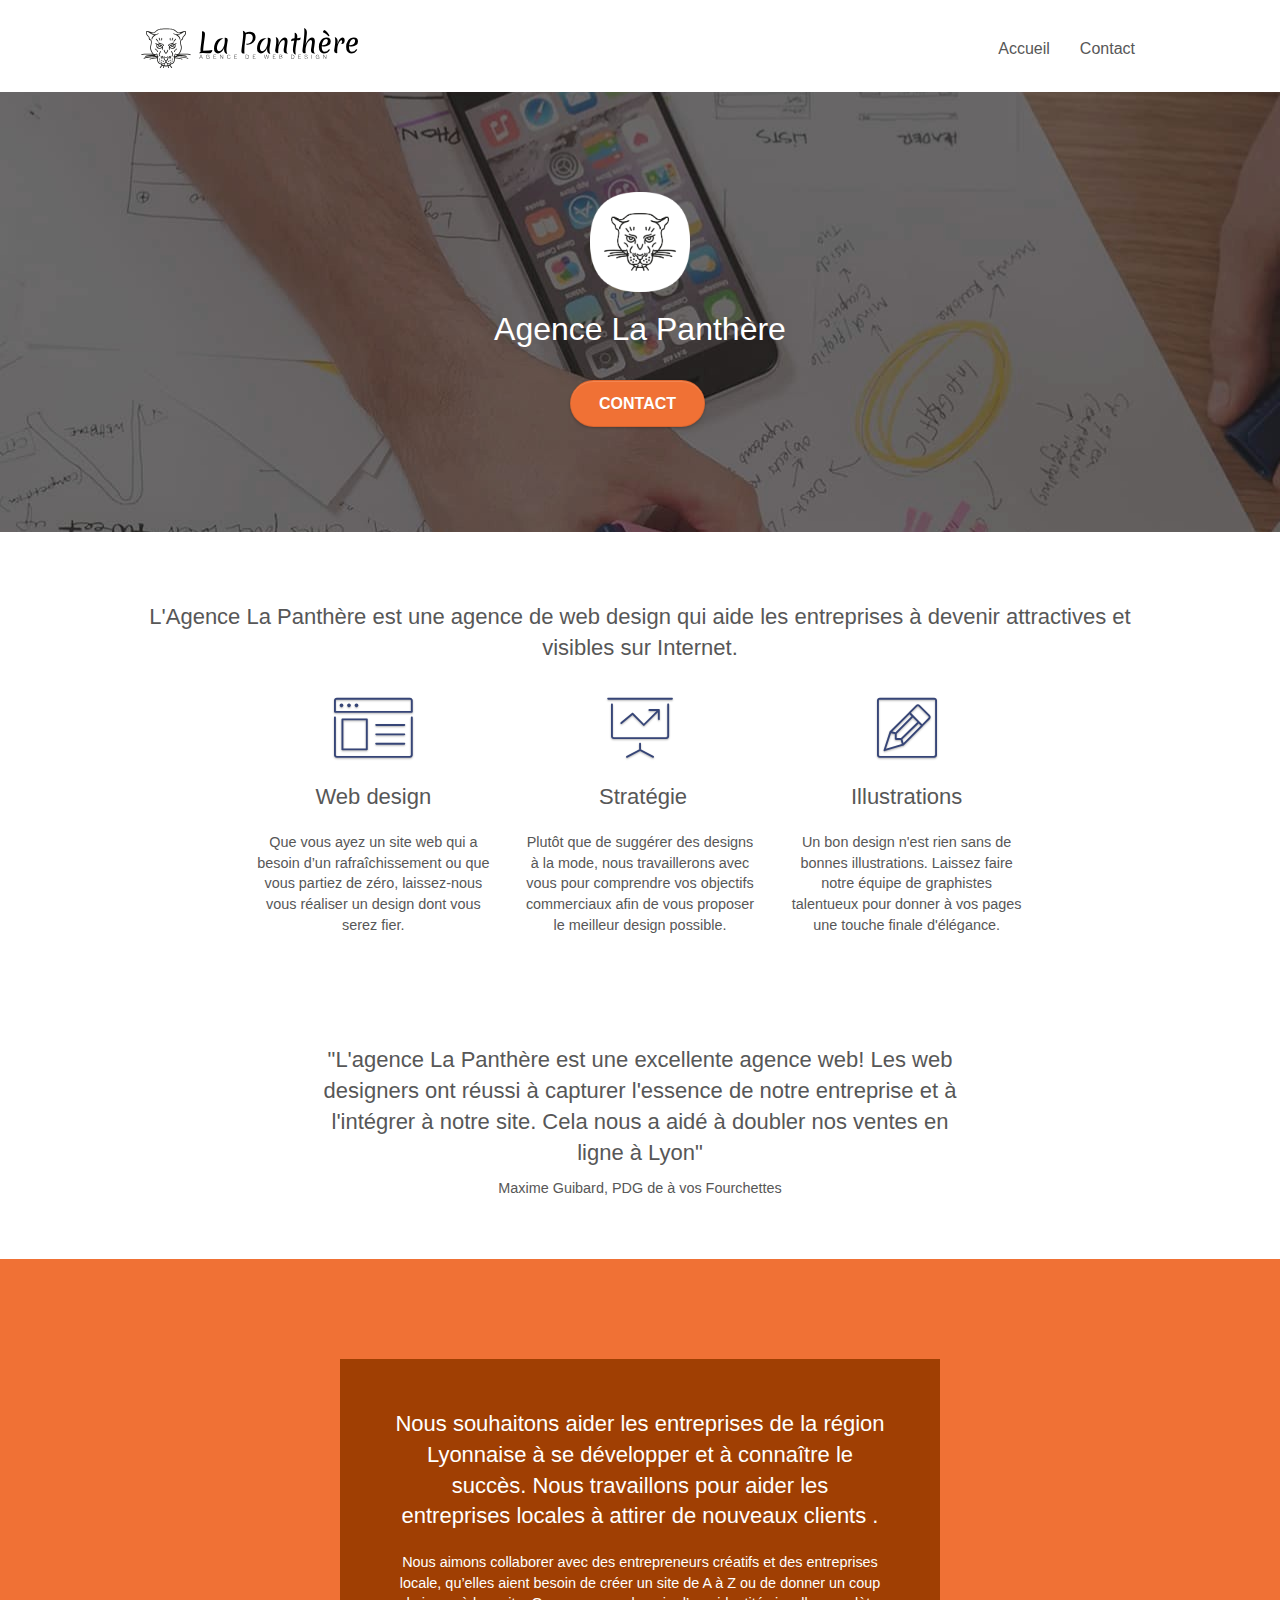
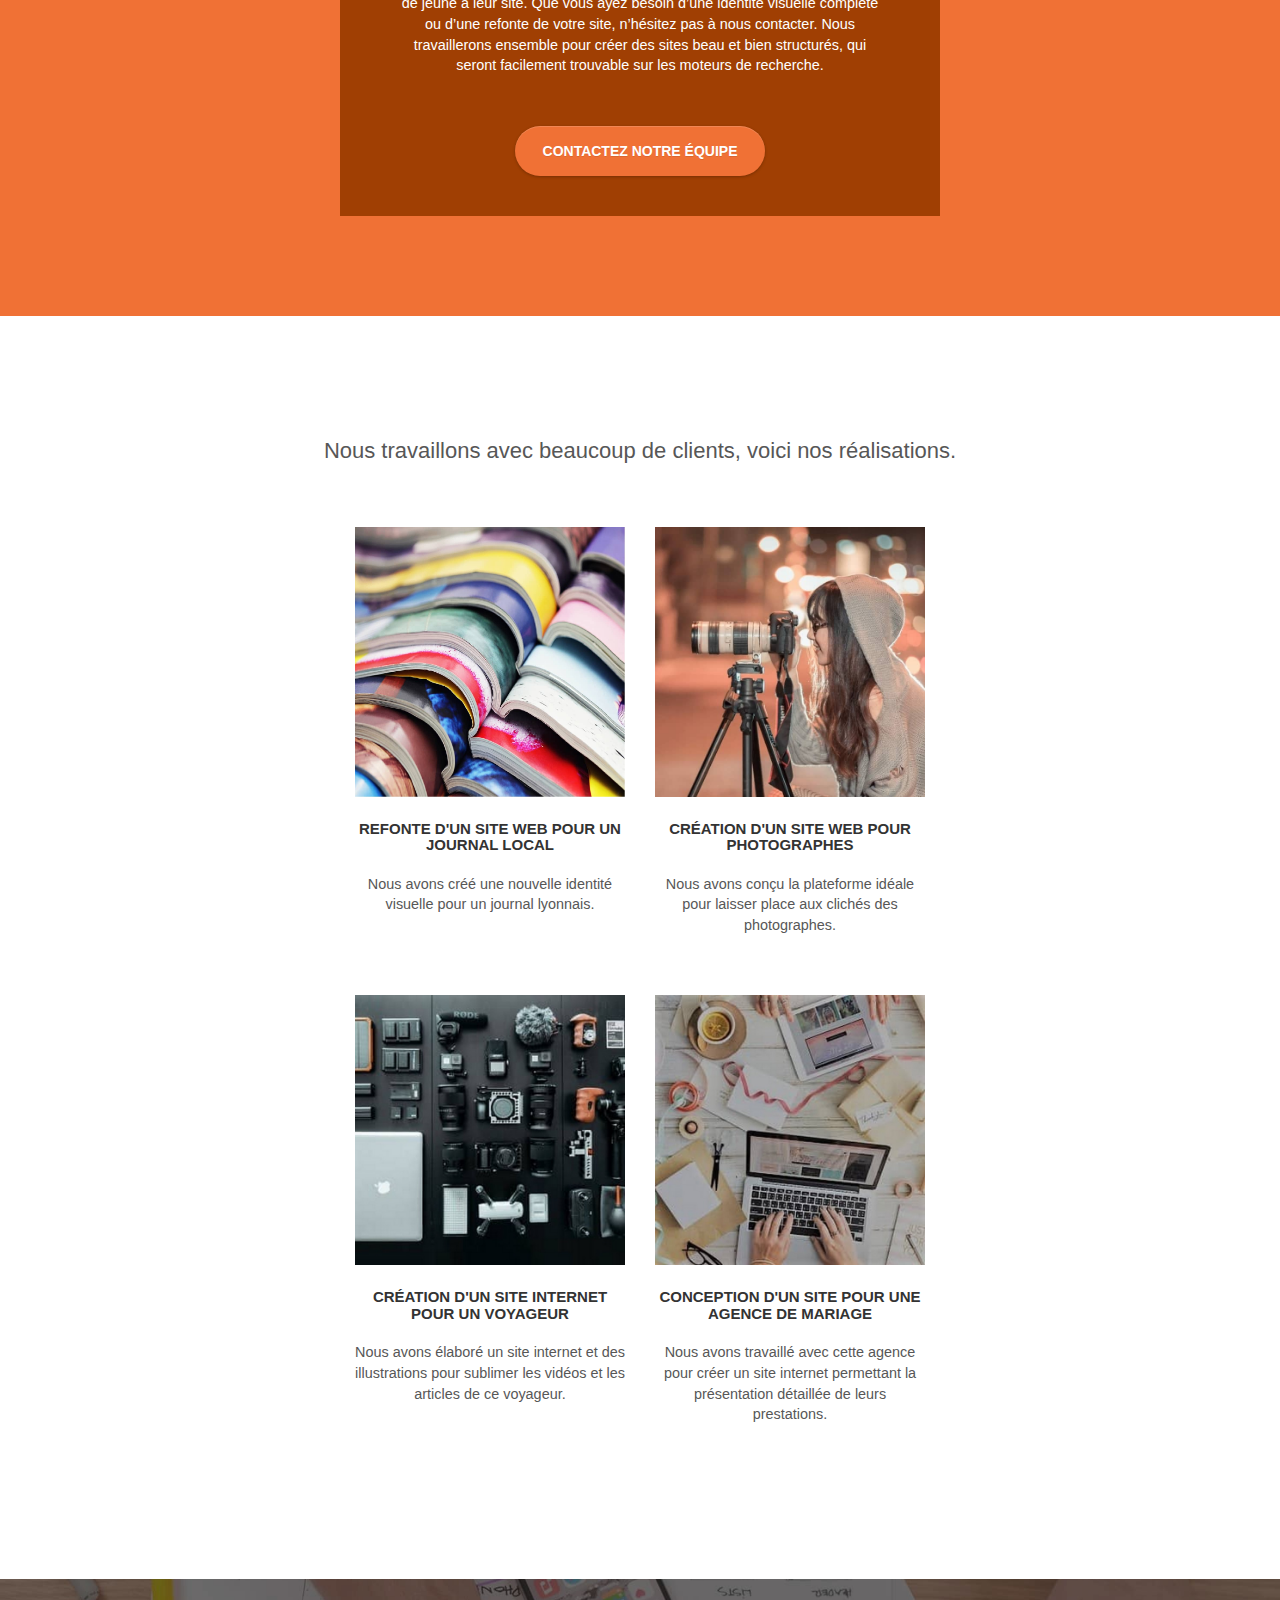
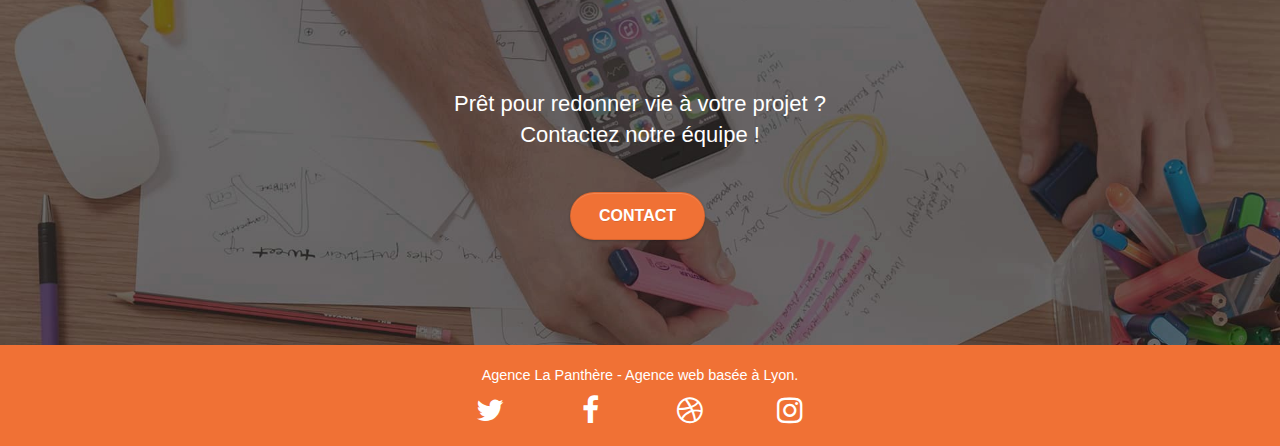
==== commit 9380927b: "Add files via upload" ====
--- a/index.html
+++ b/index.html
@@ -1,272 +1,313 @@
-<!doctype html>
-<html lang="fr">
-<head>
-    <meta charset="utf-8">
-    <meta name="keywords" content="site web, site internet, agence design lyon, web design, meilleure agence web design, agence design prix, entreprise web design, agence ux">
-    <meta name="description" content="L'Agence La Panthère est une agence de web design basé sur Lyon qui aide les entreprises à devenir plus attractives et visibles sur Internet">
-    <meta name="viewport" content="width=device-width, initial-scale=1.0, viewport-fit=cover">
-    <link rel="shortcut icon" type="image/png" href="favicon.jpg">
-	<meta name="robots" content="index, follow">
-    
-	<link rel="stylesheet" type="text/css" href="./css/bootstrap.css">
-	<link rel="stylesheet" type="text/css" href="style.css">
-	<link rel="stylesheet" type="text/css" href="./css/font-awesome.css">
-	<link rel="stylesheet" type="text/css" href="./css/et-line.css">
-	
-    
-
-	<meta name="google-site-verification" content="RJhDQSsgJ1PtYus1UW9dnZaHIL9Zsj1qyht6XXdPUWU" />
-	
-
-    <title>La Panthère</title>
-
-    
-<!-- Analytics -->
- 
-<!-- Analytics END -->
-    
-</head>
-<body>
-<!-- Principal conteneur -->
-<div class="page-container">
-    
-<!-- bloc-0 -->
-<header>
-<div class="bloc bgc-white l-bloc " id="bloc-0">
-	<div class="container bloc-sm">
-
-		<nav class="navbar row">
-			<div class="navbar-header">
-				
-				<a class="navbar-brand" href="index.html"><img src="img/agence-la-panthere-monochrome.svg" alt="logo de l'agence la panthere en monochrome" height="40" /></a>
-				
-				<button id="nav-toggle" type="button" class="ui-navbar-toggle navbar-toggle" data-toggle="collapse" data-target=".navbar-1">
-					<span class="sr-only">Toggle navigation</span><span class="icon-bar"></span><span class="icon-bar"></span><span class="icon-bar"></span>
-				</button>
-			</div>
-			<div class="collapse navbar-collapse navbar-1 special-dropdown-nav">
-				<ul class="site-navigation nav navbar-nav">
-					<li>
-						<a href="index.html">Accueil</a>
-					</li>
-					<li>
-					</li>
-					<li>
-						<a href="contact.html">Contact</a>
-					</li>
-				</ul>
-			</div>
-		</nav>
-	</div>
-</div>
-<!-- bloc-0 END -->
-</header>
-<!-- bloc-1-presentation -->
-<div class="bloc bgc-dark-slate-blue bg-banniere d-bloc bg-t-edge bloc-bg-texture texture-paper b-parallax" id="bloc-1-hero">
-	<div class="container bloc-lg">
-		<div class="row tight-width-whitespace">
-			<div class="col-sm-12">
-				<img src="img/logo.png" class="center-block image-resize-mode" width="100" alt="Agence La Panthère" />
-				<h1 class="text-center hero-bloc-text tc-white ">
-					Agence La Panthère
-				</h1>
-				<div class="text-center">
-					<a href="contact.html" class="btn btn-lg btn-clean btn-rd cta-hero btn-atomic-tangerine" id="cta-hero">Contact</a>
-				</div>
-			</div>
-		</div>
-	</div>
-</div>
-<!-- bloc-1-presentation END -->
-
-<!-- bloc-2-services -->
-<main id="main">
-<section class="bloc bgc-white l-bloc" id="bloc-2-services">
-	<div class="container bloc-md">
-		<div class="row">
-			<div class="col-sm-12 text-center">
-				<h2>L'Agence La Panthère est une agence de web design qui aide les entreprises à devenir attractives et visibles sur Internet.</h2>
-			</div>
-		</div>
-		<div class="row voffset-lg med-width-whitespace">
-			<article class="col-sm-4">
-				<div class="text-center">
-					<span class="et-icon-browser sm-shadow icon-dark-slate-blue icons icon-lg"></span>
-				</div>
-				<h2 class="mg-md text-center">
-					Web design
-				</h2>
-				<p class="text-center ">
-					Que vous ayez un site web qui a besoin d&rsquo;un rafraîchissement ou que vous partiez de zéro, laissez-nous vous réaliser un design dont vous serez fier.
-				</p>
-			</article>
-			<article class="col-sm-4">
-				<div class="text-center">
-					<span class="et-icon-presentation sm-shadow icon-dark-slate-blue icons icon-lg"></span>
-				</div>
-				<h2 class="mg-md text-center">
-					&nbsp;Stratégie
-				</h2>
-				<p class="text-center ">
-					Plutôt que de suggérer des designs à la mode, nous travaillerons avec vous pour comprendre vos objectifs commerciaux afin de vous proposer le meilleur design possible.<br>
-				</p>
-			</article>
-			<article class="col-sm-4">
-				<div class="text-center">
-					<span class="et-icon-edit sm-shadow icon-dark-slate-blue icons icon-lg"></span>
-				</div>
-				<h2 class="mg-md text-center">
-					Illustrations
-				</h2>
-				<p class="text-center ">
-					Un bon design n'est rien sans de bonnes illustrations. Laissez faire notre équipe de graphistes talentueux pour donner à vos pages une touche finale d'élégance.
-				</p>
-			</article>
-		</div>
-		<div class="row voffset-lg voffset">
-			<article class="col-xs-12 col-md-8 col-md-offset-2 text-center">
-				<h2>"L'agence La Panthère est une excellente agence web! Les web designers ont réussi à capturer l'essence de notre entreprise et à l'intégrer à notre site. Cela nous a aidé à doubler nos ventes en ligne à Lyon"</h2>
-				<p>Maxime Guibard, PDG de à vos Fourchettes </p>
-
-			</article>
-		</div>
-	</div>
-</section>
-<!-- bloc-2-services END -->
-
-<!-- bloc-3-what-i-do -->
-<section class="bloc tc-white bgc-atomic-tangerine bg-presentation d-bloc bloc-bg-texture b-parallax" id="bloc-3-what-i-do">
-	<div class="container bloc-lg">
-		<div class="row tight-width-whitespace black-background">
-			<div class="col-sm-12">
-				<h2 class="mg-md text-center tc-white">
-					Nous souhaitons aider les entreprises de la région Lyonnaise à se développer et à connaître le succès. Nous travaillons pour aider les entreprises locales à attirer de nouveaux clients .<br>
-				</h2>
-				<p class="text-center white">
-					Nous aimons collaborer avec des entrepreneurs créatifs et des entreprises locale, qu’elles aient besoin de créer un site de A à Z ou de donner un coup de jeune à leur site. Que vous ayez besoin d’une identité visuelle complète ou d’une refonte de votre site, n’hésitez pas à nous contacter. Nous travaillerons ensemble pour créer des sites beau et bien structurés, qui seront facilement trouvable sur les moteurs de recherche. 
-				</p>
-				<div class="text-center">
-					<a href="contact.html" class="btn btn-lg btn-clean btn-rd cta-hero btn-atomic-tangerine" id="cta-hero">Contactez notre équipe</a>
-				</div>
-			</div>
-		</div>
-	</div>
-</section>
-<!-- bloc-3-what-i-do END -->
-
-<!-- bloc-4-portfolio -->
-<section class="bloc bgc-white bg-repeat l-bloc" id="bloc-4-portfolio">
-	<div class="container bloc-lg">
-		<div class="row">
-			<div class="col-sm-12 text-center">
-				<h2>Nous travaillons avec beaucoup de clients, voici nos réalisations.</h2>
-			</div>
-		</div>
-		<div class="row tight-width-whitespace portfolio-row">
-			<article class="col-sm-6">
-				<a href="#" data-lightbox="img/1.jpg" data-gallery-id="gallery-1" data-caption="Refonte d'un site web pour un journal local" data-frame="snapshot-lb"><img src="img/1.jpg" alt="Refonte du site web pour un journal" class="img-responsive portfolio-thumb" /></a>
-				<h3 class="mg-md text-center">
-					Refonte d'un site web pour un journal local
-				</h3>
-				<p class="text-center">
-					Nous avons créé une nouvelle identité visuelle pour un journal lyonnais.
-				</p>
-			</article>
-			<article class="col-sm-6">
-				<a href="#" data-lightbox="img/2.jpg" data-gallery-id="gallery-1" data-caption="Création d'un site web pour photographes" data-frame="snapshot-lb"><img src="img/2.jpg" class="img-responsive portfolio-thumb" alt="Création d'un site web pour photographes" /></a>
-				<h3 class="mg-md text-center">
-					Création d'un site web pour photographes
-				</h3>
-				<p class="text-center">
-					Nous avons conçu la plateforme idéale pour laisser place aux clichés des photographes.
-				</p>
-			</article>
-		</div>
-		<div class="row tight-width-whitespace portfolio-row">
-			<article class="col-sm-6">
-				<a href="#" data-lightbox="img/3.jpg" data-gallery-id="gallery-1" data-caption="Création d'un site internet pour un voyageur" data-frame="snapshot-lb"><img src="img/3.jpg" class="img-responsive portfolio-thumb" alt="Création d'un site web pour voyageur"/></a>
-				<h3 class="mg-md text-center">
-					Création d'un site internet pour un voyageur
-				</h3>
-				<p class="text-center">
-					Nous avons élaboré un site internet et des illustrations pour sublimer les vidéos et les articles de ce voyageur.
-				</p>
-			</article>
-			<article class="col-sm-6">
-				<a href="#" data-lightbox="img/4.jpg" data-gallery-id="gallery-1" data-caption="Conception d'un site pour une agence de mariage" data-frame="snapshot-lb"><img src="img/4.jpg" class="img-responsive portfolio-thumb" alt="Création d'un site web pour agence de mariage" /></a>
-				<h3 class="mg-md text-center">
-					Conception d'un site pour une agence de mariage
-				</h3>
-				<p class="text-center">
-					Nous avons travaillé avec cette agence pour créer un site internet permettant la présentation détaillée de leurs prestations.
-				</p>
-			</article>
-		</div>
-	</div>
-</section>
-<!-- bloc-4-portfolio END -->
-
-<!-- bloc-5-cta -->
-<section class="bloc bgc-dark-slate-blue bg-banniere d-bloc bloc-bg-texture" id="bloc-5-cta">
-	<div class="container bloc-lg">
-		<div class="row">
-			<h2 class="mg-md text-center tc-white">
-				Prêt pour redonner vie à votre projet ?<br>Contactez notre équipe !
-			</h2>
-			<div class="col-sm-12 text-center">
-				<a href="contact.html" class="btn btn-atomic-tangerine btn-clean btn-rd btn-lg cta-hero">Contact</a>
-			</div>
-		</div>
-	</div>
-</section>
-<!-- bloc-5-cta END -->
-</main>
-
-<!-- Footer - bloc-8 -->
-<footer class="bloc bgc-atomic-tangerine d-bloc" id="bloc-8">
-	<div class="container bloc-sm">
-		<div class="row">
-			<div class="col-sm-12">
-				<p class="text-center white">
-					Agence La Panthère - Agence web basée à Lyon.<br>
-				</p>
-				<div class="row row-no-gutters social">
-					<div class="col-sm-3">
-						<div class="text-center">
-							<a class="social" href="index.html"><span class="fa fa-twitter icon-md"></span></a>
-						</div>
-					</div>
-					<div class="col-sm-3">
-						<div class="text-center">
-							<a class="social" href="index.html"><span class="fa fa-facebook icon-md"></span></a>
-						</div>
-					</div>
-					<div class="col-sm-3">
-						<div class="text-center">
-							<a class="social" href="index.html"><span class="fa fa-dribbble icon-md"></span></a>
-						</div>
-					</div>
-					<div class="col-sm-3">
-						<div class="text-center">
-							<a class="social" href="index.html"><span class="fa fa-instagram icon-md"></span></a>
-						</div>
-					</div>
-					
-				</div>
-				</div>
-			</div>
-		</div>
-	</div>
-</footer>
-<!-- Footer - bloc-8 END -->
-
-
-<!-- Principal conteneur END -->
-    
-<script src="./js/jquery-2.1.0.js" defer ></script>
-<script src="./js/bootstrap.js" defer></script>
-<script src="./js/blocs.js" defer></script>
-<script src="./js/jquery.touchSwipe.js" defer></script>
-<script src="./js/gmaps.js" defer></script>
-</body>
-</html>
+<!doctype html>
+<html lang="fr">
+
+<head>
+    <meta charset="utf-8">
+    <meta name="keywords"
+        content="site web, site internet, agence design lyon, web design, meilleure agence web design, agence design prix, entreprise web design, agence ux">
+    <meta name="description"
+        content="L'Agence La Panthère est une agence de web design basé sur Lyon qui aide les entreprises à devenir plus attractives et visibles sur Internet">
+    <meta name="viewport" content="width=device-width, initial-scale=1.0, viewport-fit=cover">
+    <link rel="shortcut icon" type="image/png" href="favicon.jpg">
+    <meta name="robots" content="index, follow">
+
+    <link rel="stylesheet" type="text/css" href="./css/bootstrap.css">
+    <link rel="stylesheet" type="text/css" href="style.css">
+    <link rel="stylesheet" type="text/css" href="./css/font-awesome.css">
+    <link rel="stylesheet" type="text/css" href="./css/et-line.css">
+
+
+
+    <meta name="google-site-verification" content="RJhDQSsgJ1PtYus1UW9dnZaHIL9Zsj1qyht6XXdPUWU" />
+
+
+    <title>La Panthère</title>
+
+
+    <!-- Analytics -->
+
+    <!-- Analytics END -->
+
+</head>
+
+<body>
+    <!-- Principal conteneur -->
+    <div class="page-container">
+
+        <!-- bloc-0 -->
+        <header>
+            <div class="bloc bgc-white l-bloc " id="bloc-0">
+                <div class="container bloc-sm">
+
+                    <nav class="navbar row">
+                        <div class="navbar-header">
+
+                            <a class="navbar-brand" href="index.html"><img src="img/agence-la-panthere-monochrome.svg"
+                                    alt="logo de l'agence la panthere en monochrome" height="40" /></a>
+
+                            <button id="nav-toggle" type="button" class="ui-navbar-toggle navbar-toggle"
+                                data-toggle="collapse" data-target=".navbar-1">
+                                <span class="sr-only">Toggle navigation</span><span class="icon-bar"></span><span
+                                    class="icon-bar"></span><span class="icon-bar"></span>
+                            </button>
+                        </div>
+                        <div class="collapse navbar-collapse navbar-1 special-dropdown-nav">
+                            <ul class="site-navigation nav navbar-nav">
+                                <li>
+                                    <a href="index.html">Accueil</a>
+                                </li>
+                                <li>
+                                </li>
+                                <li>
+                                    <a href="contact.html">Contact</a>
+                                </li>
+                            </ul>
+                        </div>
+                    </nav>
+                </div>
+            </div>
+            <!-- bloc-0 END -->
+        </header>
+        <!-- bloc-1-presentation -->
+        <div class="bloc bgc-dark-slate-blue bg-banniere d-bloc bg-t-edge bloc-bg-texture texture-paper b-parallax"
+            id="bloc-1-hero">
+            <div class="container bloc-lg">
+                <div class="row tight-width-whitespace">
+                    <div class="col-sm-12">
+                        <img src="img/logo.png" class="center-block image-resize-mode" width="100"
+                            alt="Agence La Panthère" />
+                        <h1 class="text-center hero-bloc-text tc-white ">
+                            Agence La Panthère
+                        </h1>
+                        <div class="text-center">
+                            <a href="contact.html" class="btn btn-lg btn-clean btn-rd cta-hero btn-atomic-tangerine"
+                                id="cta-hero">Contact</a>
+                        </div>
+                    </div>
+                </div>
+            </div>
+        </div>
+        <!-- bloc-1-presentation END -->
+
+        <!-- bloc-2-services -->
+        <main id="main">
+            <section class="bloc bgc-white l-bloc" id="bloc-2-services">
+                <div class="container bloc-md">
+                    <div class="row">
+                        <div class="col-sm-12 text-center">
+                            <h2>L'Agence La Panthère est une agence de web design qui aide les entreprises à devenir
+                                attractives et visibles sur Internet.</h2>
+                        </div>
+                    </div>
+                    <div class="row voffset-lg med-width-whitespace">
+                        <article class="col-sm-4">
+                            <div class="text-center">
+                                <span class="et-icon-browser sm-shadow icon-dark-slate-blue icons icon-lg"></span>
+                            </div>
+                            <h2 class="mg-md text-center">
+                                Web design
+                            </h2>
+                            <p class="text-center ">
+                                Que vous ayez un site web qui a besoin d&rsquo;un rafraîchissement ou que vous partiez
+                                de zéro, laissez-nous vous réaliser un design dont vous serez fier.
+                            </p>
+                        </article>
+                        <article class="col-sm-4">
+                            <div class="text-center">
+                                <span class="et-icon-presentation sm-shadow icon-dark-slate-blue icons icon-lg"></span>
+                            </div>
+                            <h2 class="mg-md text-center">
+                                &nbsp;Stratégie
+                            </h2>
+                            <p class="text-center ">
+                                Plutôt que de suggérer des designs à la mode, nous travaillerons avec vous pour
+                                comprendre vos objectifs commerciaux afin de vous proposer le meilleur design
+                                possible.<br>
+                            </p>
+                        </article>
+                        <article class="col-sm-4">
+                            <div class="text-center">
+                                <span class="et-icon-edit sm-shadow icon-dark-slate-blue icons icon-lg"></span>
+                            </div>
+                            <h2 class="mg-md text-center">
+                                Illustrations
+                            </h2>
+                            <p class="text-center ">
+                                Un bon design n'est rien sans de bonnes illustrations. Laissez faire notre équipe de
+                                graphistes talentueux pour donner à vos pages une touche finale d'élégance.
+                            </p>
+                        </article>
+                    </div>
+                    <div class="row voffset-lg voffset">
+                        <article class="col-xs-12 col-md-8 col-md-offset-2 text-center">
+                            <h2>"L'agence La Panthère est une excellente agence web! Les web designers ont réussi à
+                                capturer l'essence de notre entreprise et à l'intégrer à notre site. Cela nous a aidé à
+                                doubler nos ventes en ligne à Lyon"</h2>
+                            <p>Maxime Guibard, PDG de à vos Fourchettes </p>
+
+                        </article>
+                    </div>
+                </div>
+            </section>
+            <!-- bloc-2-services END -->
+
+            <!-- bloc-3-what-i-do -->
+            <section class="bloc tc-white bgc-atomic-tangerine bg-presentation d-bloc bloc-bg-texture b-parallax"
+                id="bloc-3-what-i-do">
+                <div class="container bloc-lg">
+                    <div class="row tight-width-whitespace black-background">
+                        <div class="col-sm-12">
+                            <h2 class="mg-md text-center tc-white">
+                                Nous souhaitons aider les entreprises de la région Lyonnaise à se développer et à
+                                connaître le succès. Nous travaillons pour aider les entreprises locales à attirer de
+                                nouveaux clients .<br>
+                            </h2>
+                            <p class="text-center white">
+                                Nous aimons collaborer avec des entrepreneurs créatifs et des entreprises locale,
+                                qu’elles aient besoin de créer un site de A à Z ou de donner un coup de jeune à leur
+                                site. Que vous ayez besoin d’une identité visuelle complète ou d’une refonte de votre
+                                site, n’hésitez pas à nous contacter. Nous travaillerons ensemble pour créer des sites
+                                beau et bien structurés, qui seront facilement trouvable sur les moteurs de recherche.
+                            </p>
+                            <div class="btn-rd ButtonContact flexcenter"><br><br><a
+                                    class="ltc-white bold-link PaddingButton " href="contact.html">Contactez notre
+                                    équipe</a><br></div>
+                        </div>
+                    </div>
+                </div>
+            </section>
+            <!-- bloc-3-what-i-do END -->
+
+            <!-- bloc-4-portfolio -->
+            <section class="bloc bgc-white bg-repeat l-bloc" id="bloc-4-portfolio">
+                <div class="container bloc-lg">
+                    <div class="row">
+                        <div class="col-sm-12 text-center">
+                            <h2>Nous travaillons avec beaucoup de clients, voici nos réalisations.</h2>
+                        </div>
+                    </div>
+                    <div class="row tight-width-whitespace portfolio-row">
+                        <article class="col-sm-6">
+                            <a href="#" data-lightbox="img/1.jpg" data-gallery-id="gallery-1"
+                                data-caption="Refonte d'un site web pour un journal local" data-frame="snapshot-lb"><img
+                                    src="img/1.jpg" alt="Refonte du site web pour un journal"
+                                    class="img-responsive portfolio-thumb" /></a>
+                            <h3 class="mg-md text-center">
+                                Refonte d'un site web pour un journal local
+                            </h3>
+                            <p class="text-center">
+                                Nous avons créé une nouvelle identité visuelle pour un journal lyonnais.
+                            </p>
+                        </article>
+                        <article class="col-sm-6">
+                            <a href="#" data-lightbox="img/2.jpg" data-gallery-id="gallery-1"
+                                data-caption="Création d'un site web pour photographes" data-frame="snapshot-lb"><img
+                                    src="img/2.jpg" class="img-responsive portfolio-thumb"
+                                    alt="Création d'un site web pour photographes" /></a>
+                            <h3 class="mg-md text-center">
+                                Création d'un site web pour photographes
+                            </h3>
+                            <p class="text-center">
+                                Nous avons conçu la plateforme idéale pour laisser place aux clichés des photographes.
+                            </p>
+                        </article>
+                    </div>
+                    <div class="row tight-width-whitespace portfolio-row">
+                        <article class="col-sm-6">
+                            <a href="#" data-lightbox="img/3.jpg" data-gallery-id="gallery-1"
+                                data-caption="Création d'un site internet pour un voyageur"
+                                data-frame="snapshot-lb"><img src="img/3.jpg" class="img-responsive portfolio-thumb"
+                                    alt="Création d'un site web pour voyageur" /></a>
+                            <h3 class="mg-md text-center">
+                                Création d'un site internet pour un voyageur
+                            </h3>
+                            <p class="text-center">
+                                Nous avons élaboré un site internet et des illustrations pour sublimer les vidéos et les
+                                articles de ce voyageur.
+                            </p>
+                        </article>
+                        <article class="col-sm-6">
+                            <a href="#" data-lightbox="img/4.jpg" data-gallery-id="gallery-1"
+                                data-caption="Conception d'un site pour une agence de mariage"
+                                data-frame="snapshot-lb"><img src="img/4.jpg" class="img-responsive portfolio-thumb"
+                                    alt="Création d'un site web pour agence de mariage" /></a>
+                            <h3 class="mg-md text-center">
+                                Conception d'un site pour une agence de mariage
+                            </h3>
+                            <p class="text-center">
+                                Nous avons travaillé avec cette agence pour créer un site internet permettant la
+                                présentation détaillée de leurs prestations.
+                            </p>
+                        </article>
+                    </div>
+                </div>
+            </section>
+            <!-- bloc-4-portfolio END -->
+
+            <!-- bloc-5-cta -->
+            <section class="bloc bgc-dark-slate-blue bg-banniere d-bloc bloc-bg-texture" id="bloc-5-cta">
+                <div class="container bloc-lg">
+                    <div class="row">
+                        <h2 class="mg-md text-center tc-white">
+                            Prêt pour redonner vie à votre projet ?<br>Contactez notre équipe !
+                        </h2>
+                        <div class="col-sm-12 text-center">
+                            <a href="contact.html"
+                                class="btn btn-atomic-tangerine btn-clean btn-rd btn-lg cta-hero">Contact</a>
+                        </div>
+                    </div>
+                </div>
+            </section>
+            <!-- bloc-5-cta END -->
+        </main>
+
+        <!-- Footer - bloc-8 -->
+        <footer class="bloc bgc-atomic-tangerine d-bloc" id="bloc-8">
+            <div class="container bloc-sm">
+                <div class="row">
+                    <div class="col-sm-12">
+                        <p class="text-center white">
+                            Agence La Panthère - Agence web basée à Lyon.<br>
+                        </p>
+                        <div class="row row-no-gutters social">
+                            <div class="col-sm-3">
+                                <div class="text-center">
+                                    <a class="social" href="index.html"><span class="fa fa-twitter icon-md"></span></a>
+                                </div>
+                            </div>
+                            <div class="col-sm-3">
+                                <div class="text-center">
+                                    <a class="social" href="index.html"><span class="fa fa-facebook icon-md"></span></a>
+                                </div>
+                            </div>
+                            <div class="col-sm-3">
+                                <div class="text-center">
+                                    <a class="social" href="index.html"><span class="fa fa-dribbble icon-md"></span></a>
+                                </div>
+                            </div>
+                            <div class="col-sm-3">
+                                <div class="text-center">
+                                    <a class="social" href="index.html"><span
+                                            class="fa fa-instagram icon-md"></span></a>
+                                </div>
+                            </div>
+
+                        </div>
+                    </div>
+                </div>
+            </div>
+        </footer>
+        <!-- Footer - bloc-8 END -->
+
+
+        <!-- Principal conteneur END -->
+
+        <script src="./js/jquery-2.1.0.js" defer></script>
+        <script src="./js/bootstrap.js" defer></script>
+        <script src="./js/blocs.js" defer></script>
+        <script src="./js/jquery.touchSwipe.js" defer></script>
+        <script src="./js/gmaps.js" defer></script>
+    </div>
+</body>
+
+</html>